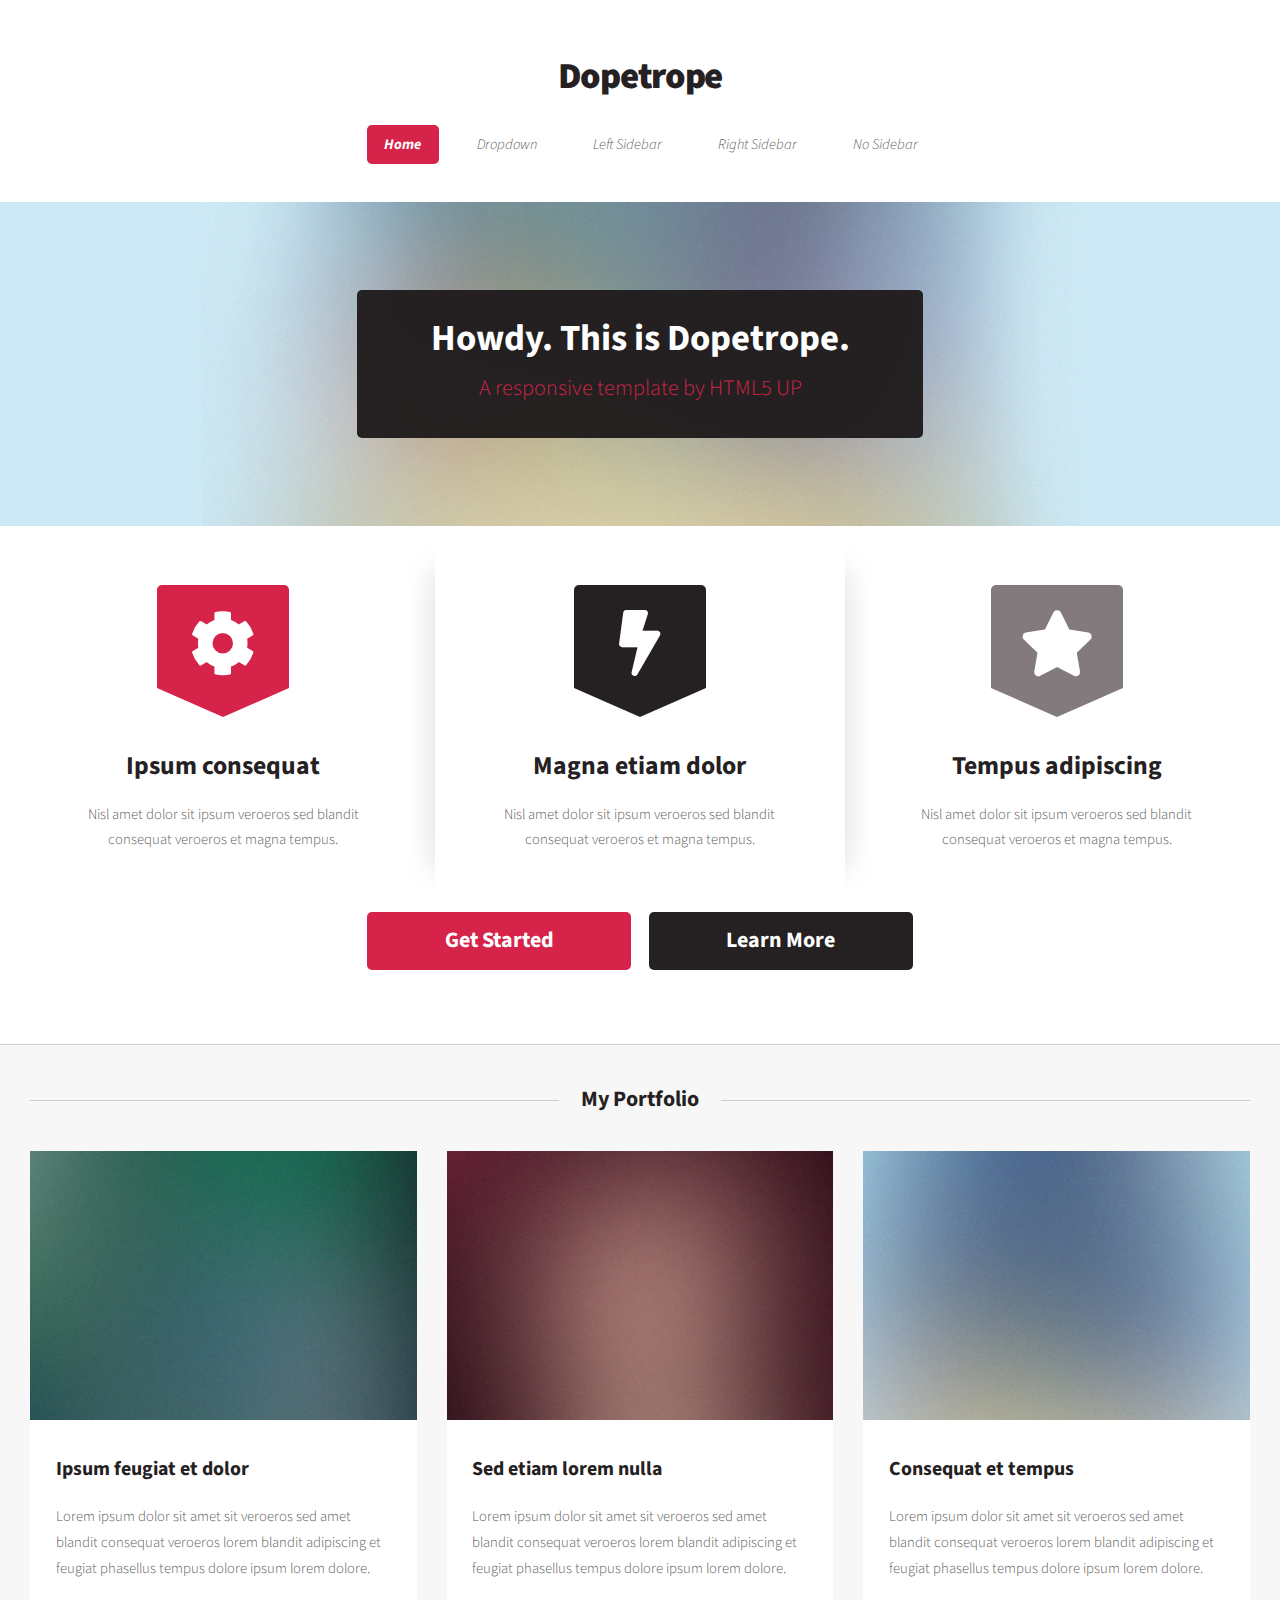
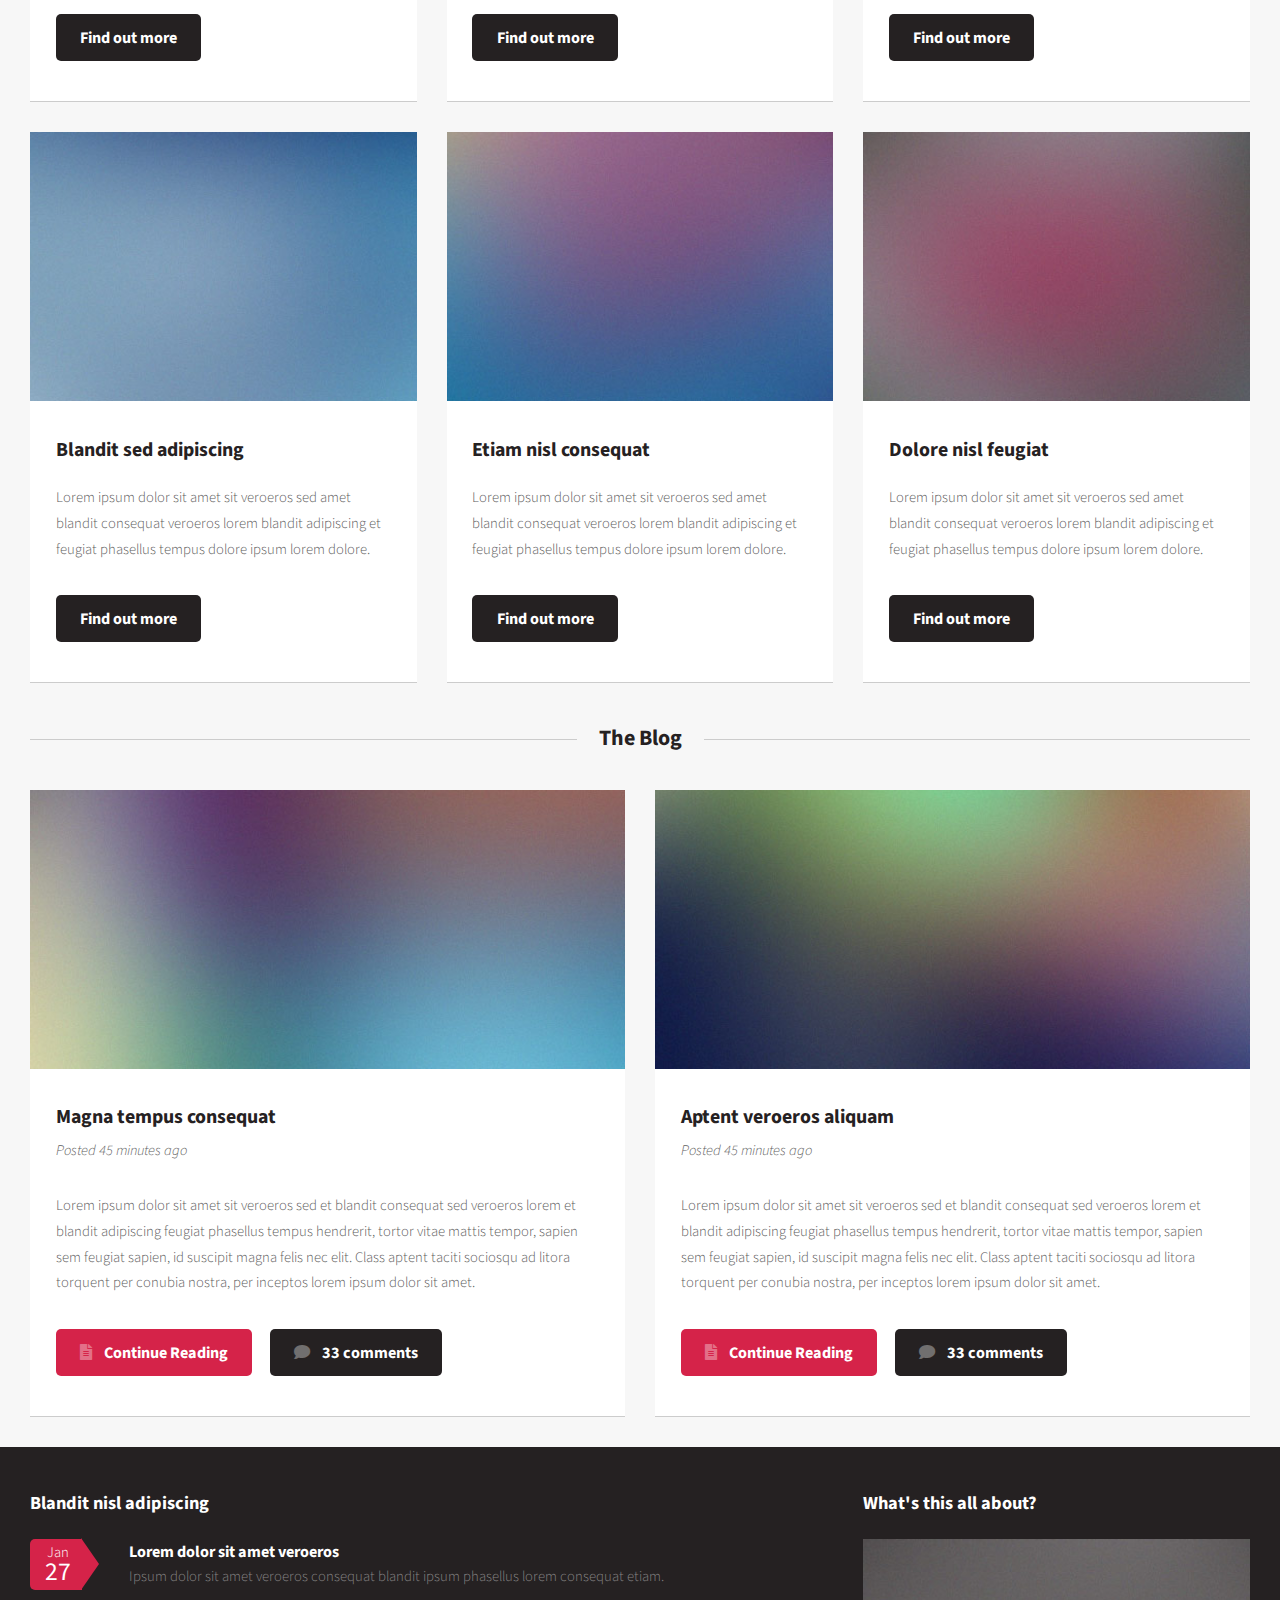
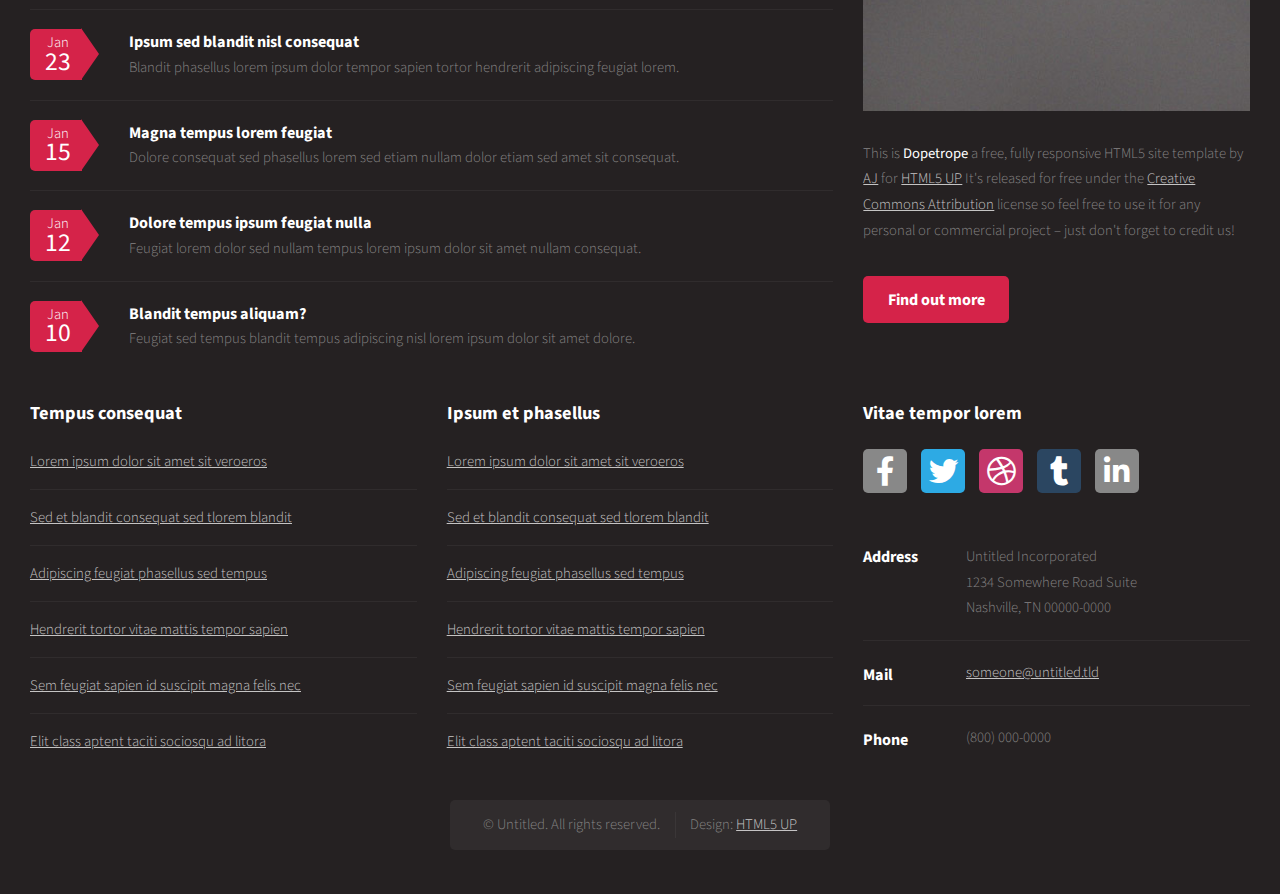
==== dopetrope/index.html @ 7991ba12 "разделение на разделы" ====
<!DOCTYPE HTML>
<!--
	Dopetrope by HTML5 UP
	html5up.net | @ajlkn
	Free for personal and commercial use under the CCA 3.0 license (html5up.net/license)
-->
<html>
	<head>
		<title>Dopetrope by HTML5 UP</title>
		<meta charset="utf-8" />
		<meta name="viewport" content="width=device-width, initial-scale=1, user-scalable=no" />
		<link rel="stylesheet" href="assets/css/main.css" />
	</head>
	<body class="homepage is-preload">
		<div id="page-wrapper">

			<!-- Header -->
				<section id="header">

					<!-- Logo -->
						<h1><a href="index.html">Dopetrope</a></h1>

					<!-- Nav -->
						<nav id="nav">
							<ul>
								<li class="current"><a href="index.html">Home</a></li>
								<li>
									<a href="#">Dropdown</a>
									<ul>
										<li><a href="#">Lorem ipsum dolor</a></li>
										<li><a href="#">Magna phasellus</a></li>
										<li><a href="#">Etiam dolore nisl</a></li>
										<li>
											<a href="#">Phasellus consequat</a>
											<ul>
												<li><a href="#">Magna phasellus</a></li>
												<li><a href="#">Etiam dolore nisl</a></li>
												<li><a href="#">Veroeros feugiat</a></li>
												<li><a href="#">Nisl sed aliquam</a></li>
												<li><a href="#">Dolore adipiscing</a></li>
											</ul>
										</li>
										<li><a href="#">Veroeros feugiat</a></li>
									</ul>
								</li>
								<li><a href="left-sidebar.html">Left Sidebar</a></li>
								<li><a href="right-sidebar.html">Right Sidebar</a></li>
								<li><a href="no-sidebar.html">No Sidebar</a></li>
							</ul>
						</nav>

					<!-- Banner -->
						<section id="banner">
							<header>
								<h2>Howdy. This is Dopetrope.</h2>
								<p>A responsive template by HTML5 UP</p>
							</header>
						</section>

					<!-- Intro -->
						<section id="intro" class="container">
							<div class="row">
								<div class="col-4 col-12-medium">
									<section class="first">
										<i class="icon solid featured fa-cog"></i>
										<header>
											<h2>Ipsum consequat</h2>
										</header>
										<p>Nisl amet dolor sit ipsum veroeros sed blandit consequat veroeros et magna tempus.</p>
									</section>
								</div>
								<div class="col-4 col-12-medium">
									<section class="middle">
										<i class="icon solid featured alt fa-bolt"></i>
										<header>
											<h2>Magna etiam dolor</h2>
										</header>
										<p>Nisl amet dolor sit ipsum veroeros sed blandit consequat veroeros et magna tempus.</p>
									</section>
								</div>
								<div class="col-4 col-12-medium">
									<section class="last">
										<i class="icon solid featured alt2 fa-star"></i>
										<header>
											<h2>Tempus adipiscing</h2>
										</header>
										<p>Nisl amet dolor sit ipsum veroeros sed blandit consequat veroeros et magna tempus.</p>
									</section>
								</div>
							</div>
							<footer>
								<ul class="actions">
									<li><a href="#" class="button large">Get Started</a></li>
									<li><a href="#" class="button alt large">Learn More</a></li>
								</ul>
							</footer>
						</section>

				</section>

			<!-- Main -->
				<section id="main">
					<div class="container">
						<div class="row">
							<div class="col-12">

								<!-- Portfolio -->
									<section>
										<header class="major">
											<h2>My Portfolio</h2>
										</header>
										<div class="row">
											<div class="col-4 col-6-medium col-12-small">
												<section class="box">
													<a href="#" class="image featured"><img src="images/pic02.jpg" alt="" /></a>
													<header>
														<h3>Ipsum feugiat et dolor</h3>
													</header>
													<p>Lorem ipsum dolor sit amet sit veroeros sed amet blandit consequat veroeros lorem blandit adipiscing et feugiat phasellus tempus dolore ipsum lorem dolore.</p>
													<footer>
														<ul class="actions">
															<li><a href="#" class="button alt">Find out more</a></li>
														</ul>
													</footer>
												</section>
											</div>
											<div class="col-4 col-6-medium col-12-small">
												<section class="box">
													<a href="#" class="image featured"><img src="images/pic03.jpg" alt="" /></a>
													<header>
														<h3>Sed etiam lorem nulla</h3>
													</header>
													<p>Lorem ipsum dolor sit amet sit veroeros sed amet blandit consequat veroeros lorem blandit adipiscing et feugiat phasellus tempus dolore ipsum lorem dolore.</p>
													<footer>
														<ul class="actions">
															<li><a href="#" class="button alt">Find out more</a></li>
														</ul>
													</footer>
												</section>
											</div>
											<div class="col-4 col-6-medium col-12-small">
												<section class="box">
													<a href="#" class="image featured"><img src="images/pic04.jpg" alt="" /></a>
													<header>
														<h3>Consequat et tempus</h3>
													</header>
													<p>Lorem ipsum dolor sit amet sit veroeros sed amet blandit consequat veroeros lorem blandit adipiscing et feugiat phasellus tempus dolore ipsum lorem dolore.</p>
													<footer>
														<ul class="actions">
															<li><a href="#" class="button alt">Find out more</a></li>
														</ul>
													</footer>
												</section>
											</div>
											<div class="col-4 col-6-medium col-12-small">
												<section class="box">
													<a href="#" class="image featured"><img src="images/pic05.jpg" alt="" /></a>
													<header>
														<h3>Blandit sed adipiscing</h3>
													</header>
													<p>Lorem ipsum dolor sit amet sit veroeros sed amet blandit consequat veroeros lorem blandit adipiscing et feugiat phasellus tempus dolore ipsum lorem dolore.</p>
													<footer>
														<ul class="actions">
															<li><a href="#" class="button alt">Find out more</a></li>
														</ul>
													</footer>
												</section>
											</div>
											<div class="col-4 col-6-medium col-12-small">
												<section class="box">
													<a href="#" class="image featured"><img src="images/pic06.jpg" alt="" /></a>
													<header>
														<h3>Etiam nisl consequat</h3>
													</header>
													<p>Lorem ipsum dolor sit amet sit veroeros sed amet blandit consequat veroeros lorem blandit adipiscing et feugiat phasellus tempus dolore ipsum lorem dolore.</p>
													<footer>
														<ul class="actions">
															<li><a href="#" class="button alt">Find out more</a></li>
														</ul>
													</footer>
												</section>
											</div>
											<div class="col-4 col-6-medium col-12-small">
												<section class="box">
													<a href="#" class="image featured"><img src="images/pic07.jpg" alt="" /></a>
													<header>
														<h3>Dolore nisl feugiat</h3>
													</header>
													<p>Lorem ipsum dolor sit amet sit veroeros sed amet blandit consequat veroeros lorem blandit adipiscing et feugiat phasellus tempus dolore ipsum lorem dolore.</p>
													<footer>
														<ul class="actions">
															<li><a href="#" class="button alt">Find out more</a></li>
														</ul>
													</footer>
												</section>
											</div>
										</div>
									</section>

							</div>
							<div class="col-12">

								<!-- Blog -->
									<section>
										<header class="major">
											<h2>The Blog</h2>
										</header>
										<div class="row">
											<div class="col-6 col-12-small">
												<section class="box">
													<a href="#" class="image featured"><img src="images/pic08.jpg" alt="" /></a>
													<header>
														<h3>Magna tempus consequat</h3>
														<p>Posted 45 minutes ago</p>
													</header>
													<p>Lorem ipsum dolor sit amet sit veroeros sed et blandit consequat sed veroeros lorem et blandit adipiscing feugiat phasellus tempus hendrerit, tortor vitae mattis tempor, sapien sem feugiat sapien, id suscipit magna felis nec elit. Class aptent taciti sociosqu ad litora torquent per conubia nostra, per inceptos lorem ipsum dolor sit amet.</p>
													<footer>
														<ul class="actions">
															<li><a href="#" class="button icon solid fa-file-alt">Continue Reading</a></li>
															<li><a href="#" class="button alt icon solid fa-comment">33 comments</a></li>
														</ul>
													</footer>
												</section>
											</div>
											<div class="col-6 col-12-small">
												<section class="box">
													<a href="#" class="image featured"><img src="images/pic09.jpg" alt="" /></a>
													<header>
														<h3>Aptent veroeros aliquam</h3>
														<p>Posted 45 minutes ago</p>
													</header>
													<p>Lorem ipsum dolor sit amet sit veroeros sed et blandit consequat sed veroeros lorem et blandit adipiscing feugiat phasellus tempus hendrerit, tortor vitae mattis tempor, sapien sem feugiat sapien, id suscipit magna felis nec elit. Class aptent taciti sociosqu ad litora torquent per conubia nostra, per inceptos lorem ipsum dolor sit amet.</p>
													<footer>
														<ul class="actions">
															<li><a href="#" class="button icon solid fa-file-alt">Continue Reading</a></li>
															<li><a href="#" class="button alt icon solid fa-comment">33 comments</a></li>
														</ul>
													</footer>
												</section>
											</div>
										</div>
									</section>

							</div>
						</div>
					</div>
				</section>

			<!-- Footer -->
				<section id="footer">
					<div class="container">
						<div class="row">
							<div class="col-8 col-12-medium">
								<section>
									<header>
										<h2>Blandit nisl adipiscing</h2>
									</header>
									<ul class="dates">
										<li>
											<span class="date">Jan <strong>27</strong></span>
											<h3><a href="#">Lorem dolor sit amet veroeros</a></h3>
											<p>Ipsum dolor sit amet veroeros consequat blandit ipsum phasellus lorem consequat etiam.</p>
										</li>
										<li>
											<span class="date">Jan <strong>23</strong></span>
											<h3><a href="#">Ipsum sed blandit nisl consequat</a></h3>
											<p>Blandit phasellus lorem ipsum dolor tempor sapien tortor hendrerit adipiscing feugiat lorem.</p>
										</li>
										<li>
											<span class="date">Jan <strong>15</strong></span>
											<h3><a href="#">Magna tempus lorem feugiat</a></h3>
											<p>Dolore consequat sed phasellus lorem sed etiam nullam dolor etiam sed amet sit consequat.</p>
										</li>
										<li>
											<span class="date">Jan <strong>12</strong></span>
											<h3><a href="#">Dolore tempus ipsum feugiat nulla</a></h3>
											<p>Feugiat lorem dolor sed nullam tempus lorem ipsum dolor sit amet nullam consequat.</p>
										</li>
										<li>
											<span class="date">Jan <strong>10</strong></span>
											<h3><a href="#">Blandit tempus aliquam?</a></h3>
											<p>Feugiat sed tempus blandit tempus adipiscing nisl lorem ipsum dolor sit amet dolore.</p>
										</li>
									</ul>
								</section>
							</div>
							<div class="col-4 col-12-medium">
								<section>
									<header>
										<h2>What's this all about?</h2>
									</header>
									<a href="#" class="image featured"><img src="images/pic10.jpg" alt="" /></a>
									<p>
										This is <strong>Dopetrope</strong> a free, fully responsive HTML5 site template by
										<a href="http://twitter.com/ajlkn">AJ</a> for <a href="http://html5up.net/">HTML5 UP</a> It's released for free under
										the <a href="http://html5up.net/license/">Creative Commons Attribution</a> license so feel free to use it for any personal or commercial project &ndash; just don't forget to credit us!
									</p>
									<footer>
										<ul class="actions">
											<li><a href="#" class="button">Find out more</a></li>
										</ul>
									</footer>
								</section>
							</div>
							<div class="col-4 col-6-medium col-12-small">
								<section>
									<header>
										<h2>Tempus consequat</h2>
									</header>
									<ul class="divided">
										<li><a href="#">Lorem ipsum dolor sit amet sit veroeros</a></li>
										<li><a href="#">Sed et blandit consequat sed tlorem blandit</a></li>
										<li><a href="#">Adipiscing feugiat phasellus sed tempus</a></li>
										<li><a href="#">Hendrerit tortor vitae mattis tempor sapien</a></li>
										<li><a href="#">Sem feugiat sapien id suscipit magna felis nec</a></li>
										<li><a href="#">Elit class aptent taciti sociosqu ad litora</a></li>
									</ul>
								</section>
							</div>
							<div class="col-4 col-6-medium col-12-small">
								<section>
									<header>
										<h2>Ipsum et phasellus</h2>
									</header>
									<ul class="divided">
										<li><a href="#">Lorem ipsum dolor sit amet sit veroeros</a></li>
										<li><a href="#">Sed et blandit consequat sed tlorem blandit</a></li>
										<li><a href="#">Adipiscing feugiat phasellus sed tempus</a></li>
										<li><a href="#">Hendrerit tortor vitae mattis tempor sapien</a></li>
										<li><a href="#">Sem feugiat sapien id suscipit magna felis nec</a></li>
										<li><a href="#">Elit class aptent taciti sociosqu ad litora</a></li>
									</ul>
								</section>
							</div>
							<div class="col-4 col-12-medium">
								<section>
									<header>
										<h2>Vitae tempor lorem</h2>
									</header>
									<ul class="social">
										<li><a class="icon brands fa-facebook-f" href="#"><span class="label">Facebook</span></a></li>
										<li><a class="icon brands fa-twitter" href="#"><span class="label">Twitter</span></a></li>
										<li><a class="icon brands fa-dribbble" href="#"><span class="label">Dribbble</span></a></li>
										<li><a class="icon brands fa-tumblr" href="#"><span class="label">Tumblr</span></a></li>
										<li><a class="icon brands fa-linkedin-in" href="#"><span class="label">LinkedIn</span></a></li>
									</ul>
									<ul class="contact">
										<li>
											<h3>Address</h3>
											<p>
												Untitled Incorporated<br />
												1234 Somewhere Road Suite<br />
												Nashville, TN 00000-0000
											</p>
										</li>
										<li>
											<h3>Mail</h3>
											<p><a href="#">someone@untitled.tld</a></p>
										</li>
										<li>
											<h3>Phone</h3>
											<p>(800) 000-0000</p>
										</li>
									</ul>
								</section>
							</div>
							<div class="col-12">

								<!-- Copyright -->
									<div id="copyright">
										<ul class="links">
											<li>&copy; Untitled. All rights reserved.</li><li>Design: <a href="http://html5up.net">HTML5 UP</a></li>
										</ul>
									</div>

							</div>
						</div>
					</div>
				</section>

		</div>

		<!-- Scripts -->
			<script src="assets/js/jquery.min.js"></script>
			<script src="assets/js/jquery.dropotron.min.js"></script>
			<script src="assets/js/browser.min.js"></script>
			<script src="assets/js/breakpoints.min.js"></script>
			<script src="assets/js/util.js"></script>
			<script src="assets/js/main.js"></script>

	</body>
</html>
---- dopetrope/assets/css/main.css ----
@import url("fontawesome-all.min.css");
@import url("https://fonts.googleapis.com/css?family=Source+Sans+Pro:300,400,700,900,300italic");

/*
	Dopetrope by HTML5 UP
	html5up.net | @ajlkn
	Free for personal and commercial use under the CCA 3.0 license (html5up.net/license)
*/

html, body, div, span, applet, object,
iframe, h1, h2, h3, h4, h5, h6, p, blockquote,
pre, a, abbr, acronym, address, big, cite,
code, del, dfn, em, img, ins, kbd, q, s, samp,
small, strike, strong, sub, sup, tt, var, b,
u, i, center, dl, dt, dd, ol, ul, li, fieldset,
form, label, legend, table, caption, tbody,
tfoot, thead, tr, th, td, article, aside,
canvas, details, embed, figure, figcaption,
footer, header, hgroup, menu, nav, output, ruby,
section, summary, time, mark, audio, video {
	margin: 0;
	padding: 0;
	border: 0;
	font-size: 100%;
	font: inherit;
	vertical-align: baseline;}

article, aside, details, figcaption, figure,
footer, header, hgroup, menu, nav, section {
	display: block;}

body {
	line-height: 1;
}

ol, ul {
	list-style: none;
}

blockquote, q {
	quotes: none;
}

	blockquote:before, blockquote:after, q:before, q:after {
		content: '';
		content: none;
	}

table {
	border-collapse: collapse;
	border-spacing: 0;
}

body {
	-webkit-text-size-adjust: none;
}

mark {
	background-color: transparent;
	color: inherit;
}

input::-moz-focus-inner {
	border: 0;
	padding: 0;
}

input, select, textarea {
	-moz-appearance: none;
	-webkit-appearance: none;
	-ms-appearance: none;
	appearance: none;
}

/* Basic */

	html {
		box-sizing: border-box;
	}

	*, *:before, *:after {
		box-sizing: inherit;
	}

	body {
		background: #252122;
		background-image: url("images/bg02.png");
	}

		body.is-preload *, body.is-preload *:before, body.is-preload *:after {
			-moz-animation: none !important;
			-webkit-animation: none !important;
			-ms-animation: none !important;
			animation: none !important;
			-moz-transition: none !important;
			-webkit-transition: none !important;
			-ms-transition: none !important;
			transition: none !important;
		}

	body, input, textarea, select {
		font-family: 'Source Sans Pro';
		font-weight: 300;
		color: #5d5d5d;
		font-size: 14pt;
		line-height: 1.75em;
	}

	strong, b {
		color: #252122;
		font-weight: 400;
	}

	i, em {
		font-style: italic;
	}

	sub {
		position: relative;
		top: 0.5em;
		font-size: 0.8em;
	}

	sup {
		position: relative;
		top: -0.5em;
		font-size: 0.8em;
	}

	blockquote {
		border-left: solid 0.75em #dddddd;
		padding: 1em 0 1em 1.5em;
		font-style: italic;
	}

	h1, h2, h3, h4, h5, h6 {
		color: #252122;
		font-weight: 700;
	}

	h1 a, h2 a, h3 a, h4 a, h5 a, h6 a {
		color: inherit;
		text-decoration: none;
	}

	h2 {
		font-size: 1.5em;
	}

	h3 {
		font-size: 1.35em;
	}

	a {
		color: #d52349;
		text-decoration: underline;
	}

		a:hover {
			text-decoration: none;
		}

	br.clear {
		clear: both;
	}

	hr {
		border: 0;
		border-top: solid 1px #dddddd;
		height: 1px;
		margin: 2em 0 2em 0;
	}

	p, ul, ol, dl, table {
		margin-bottom: 2em;
	}

/* Container */

	.container {
		margin: 0 auto;
		max-width: 100%;
		width: 70em;
	}

		@media screen and (max-width: 1680px) {

			.container {
				width: 70em;
			}

		}

		@media screen and (max-width: 1280px) {

			.container {
				width: calc(100% - 60px);
			}

		}

		@media screen and (max-width: 980px) {

			.container {
				width: calc(100% - 80px);
			}

		}

		@media screen and (max-width: 736px) {

			.container {
				width: calc(100% - 40px);
			}

		}

/* Row */

	.row {
		display: flex;
		flex-wrap: wrap;
		box-sizing: border-box;
		align-items: stretch;
	}

		.row > * {
			box-sizing: border-box;
		}

		.row.gtr-uniform > * > :last-child {
			margin-bottom: 0;
		}

		.row.aln-left {
			justify-content: flex-start;
		}

		.row.aln-center {
			justify-content: center;
		}

		.row.aln-right {
			justify-content: flex-end;
		}

		.row.aln-top {
			align-items: flex-start;
		}

		.row.aln-middle {
			align-items: center;
		}

		.row.aln-bottom {
			align-items: flex-end;
		}

		.row > .imp {
			order: -1;
		}

		.row > .col-1 {
			width: 8.33333%;
		}

		.row > .off-1 {
			margin-left: 8.33333%;
		}

		.row > .col-2 {
			width: 16.66667%;
		}

		.row > .off-2 {
			margin-left: 16.66667%;
		}

		.row > .col-3 {
			width: 25%;
		}

		.row > .off-3 {
			margin-left: 25%;
		}

		.row > .col-4 {
			width: 33.33333%;
		}

		.row > .off-4 {
			margin-left: 33.33333%;
		}

		.row > .col-5 {
			width: 41.66667%;
		}

		.row > .off-5 {
			margin-left: 41.66667%;
		}

		.row > .col-6 {
			width: 50%;
		}

		.row > .off-6 {
			margin-left: 50%;
		}

		.row > .col-7 {
			width: 58.33333%;
		}

		.row > .off-7 {
			margin-left: 58.33333%;
		}

		.row > .col-8 {
			width: 66.66667%;
		}

		.row > .off-8 {
			margin-left: 66.66667%;
		}

		.row > .col-9 {
			width: 75%;
		}

		.row > .off-9 {
			margin-left: 75%;
		}

		.row > .col-10 {
			width: 83.33333%;
		}

		.row > .off-10 {
			margin-left: 83.33333%;
		}

		.row > .col-11 {
			width: 91.66667%;
		}

		.row > .off-11 {
			margin-left: 91.66667%;
		}

		.row > .col-12 {
			width: 100%;
		}

		.row > .off-12 {
			margin-left: 100%;
		}

		.row.gtr-0 {
			margin-top: 0px;
			margin-left: 0px;
		}

			.row.gtr-0 > * {
				padding: 0px 0 0 0px;
			}

			.row.gtr-0.gtr-uniform {
				margin-top: 0px;
			}

				.row.gtr-0.gtr-uniform > * {
					padding-top: 0px;
				}

		.row.gtr-25 {
			margin-top: -12.5px;
			margin-left: -12.5px;
		}

			.row.gtr-25 > * {
				padding: 12.5px 0 0 12.5px;
			}

			.row.gtr-25.gtr-uniform {
				margin-top: -12.5px;
			}

				.row.gtr-25.gtr-uniform > * {
					padding-top: 12.5px;
				}

		.row.gtr-50 {
			margin-top: -25px;
			margin-left: -25px;
		}

			.row.gtr-50 > * {
				padding: 25px 0 0 25px;
			}

			.row.gtr-50.gtr-uniform {
				margin-top: -25px;
			}

				.row.gtr-50.gtr-uniform > * {
					padding-top: 25px;
				}

		.row {
			margin-top: -50px;
			margin-left: -50px;
		}

			.row > * {
				padding: 50px 0 0 50px;
			}

			.row.gtr-uniform {
				margin-top: -50px;
			}

				.row.gtr-uniform > * {
					padding-top: 50px;
				}

		.row.gtr-150 {
			margin-top: -75px;
			margin-left: -75px;
		}

			.row.gtr-150 > * {
				padding: 75px 0 0 75px;
			}

			.row.gtr-150.gtr-uniform {
				margin-top: -75px;
			}

				.row.gtr-150.gtr-uniform > * {
					padding-top: 75px;
				}

		.row.gtr-200 {
			margin-top: -100px;
			margin-left: -100px;
		}

			.row.gtr-200 > * {
				padding: 100px 0 0 100px;
			}

			.row.gtr-200.gtr-uniform {
				margin-top: -100px;
			}

				.row.gtr-200.gtr-uniform > * {
					padding-top: 100px;
				}

		@media screen and (max-width: 1680px) {

			.row {
				display: flex;
				flex-wrap: wrap;
				box-sizing: border-box;
				align-items: stretch;
			}

				.row > * {
					box-sizing: border-box;
				}

				.row.gtr-uniform > * > :last-child {
					margin-bottom: 0;
				}

				.row.aln-left {
					justify-content: flex-start;
				}

				.row.aln-center {
					justify-content: center;
				}

				.row.aln-right {
					justify-content: flex-end;
				}

				.row.aln-top {
					align-items: flex-start;
				}

				.row.aln-middle {
					align-items: center;
				}

				.row.aln-bottom {
					align-items: flex-end;
				}

				.row > .imp-xlarge {
					order: -1;
				}

				.row > .col-1-xlarge {
					width: 8.33333%;
				}

				.row > .off-1-xlarge {
					margin-left: 8.33333%;
				}

				.row > .col-2-xlarge {
					width: 16.66667%;
				}

				.row > .off-2-xlarge {
					margin-left: 16.66667%;
				}

				.row > .col-3-xlarge {
					width: 25%;
				}

				.row > .off-3-xlarge {
					margin-left: 25%;
				}

				.row > .col-4-xlarge {
					width: 33.33333%;
				}

				.row > .off-4-xlarge {
					margin-left: 33.33333%;
				}

				.row > .col-5-xlarge {
					width: 41.66667%;
				}

				.row > .off-5-xlarge {
					margin-left: 41.66667%;
				}

				.row > .col-6-xlarge {
					width: 50%;
				}

				.row > .off-6-xlarge {
					margin-left: 50%;
				}

				.row > .col-7-xlarge {
					width: 58.33333%;
				}

				.row > .off-7-xlarge {
					margin-left: 58.33333%;
				}

				.row > .col-8-xlarge {
					width: 66.66667%;
				}

				.row > .off-8-xlarge {
					margin-left: 66.66667%;
				}

				.row > .col-9-xlarge {
					width: 75%;
				}

				.row > .off-9-xlarge {
					margin-left: 75%;
				}

				.row > .col-10-xlarge {
					width: 83.33333%;
				}

				.row > .off-10-xlarge {
					margin-left: 83.33333%;
				}

				.row > .col-11-xlarge {
					width: 91.66667%;
				}

				.row > .off-11-xlarge {
					margin-left: 91.66667%;
				}

				.row > .col-12-xlarge {
					width: 100%;
				}

				.row > .off-12-xlarge {
					margin-left: 100%;
				}

				.row.gtr-0 {
					margin-top: 0px;
					margin-left: 0px;
				}

					.row.gtr-0 > * {
						padding: 0px 0 0 0px;
					}

					.row.gtr-0.gtr-uniform {
						margin-top: 0px;
					}

						.row.gtr-0.gtr-uniform > * {
							padding-top: 0px;
						}

				.row.gtr-25 {
					margin-top: -12.5px;
					margin-left: -12.5px;
				}

					.row.gtr-25 > * {
						padding: 12.5px 0 0 12.5px;
					}

					.row.gtr-25.gtr-uniform {
						margin-top: -12.5px;
					}

						.row.gtr-25.gtr-uniform > * {
							padding-top: 12.5px;
						}

				.row.gtr-50 {
					margin-top: -25px;
					margin-left: -25px;
				}

					.row.gtr-50 > * {
						padding: 25px 0 0 25px;
					}

					.row.gtr-50.gtr-uniform {
						margin-top: -25px;
					}

						.row.gtr-50.gtr-uniform > * {
							padding-top: 25px;
						}

				.row {
					margin-top: -50px;
					margin-left: -50px;
				}

					.row > * {
						padding: 50px 0 0 50px;
					}

					.row.gtr-uniform {
						margin-top: -50px;
					}

						.row.gtr-uniform > * {
							padding-top: 50px;
						}

				.row.gtr-150 {
					margin-top: -75px;
					margin-left: -75px;
				}

					.row.gtr-150 > * {
						padding: 75px 0 0 75px;
					}

					.row.gtr-150.gtr-uniform {
						margin-top: -75px;
					}

						.row.gtr-150.gtr-uniform > * {
							padding-top: 75px;
						}

				.row.gtr-200 {
					margin-top: -100px;
					margin-left: -100px;
				}

					.row.gtr-200 > * {
						padding: 100px 0 0 100px;
					}

					.row.gtr-200.gtr-uniform {
						margin-top: -100px;
					}

						.row.gtr-200.gtr-uniform > * {
							padding-top: 100px;
						}

		}

		@media screen and (max-width: 1280px) {

			.row {
				display: flex;
				flex-wrap: wrap;
				box-sizing: border-box;
				align-items: stretch;
			}

				.row > * {
					box-sizing: border-box;
				}

				.row.gtr-uniform > * > :last-child {
					margin-bottom: 0;
				}

				.row.aln-left {
					justify-content: flex-start;
				}

				.row.aln-center {
					justify-content: center;
				}

				.row.aln-right {
					justify-content: flex-end;
				}

				.row.aln-top {
					align-items: flex-start;
				}

				.row.aln-middle {
					align-items: center;
				}

				.row.aln-bottom {
					align-items: flex-end;
				}

				.row > .imp-large {
					order: -1;
				}

				.row > .col-1-large {
					width: 8.33333%;
				}

				.row > .off-1-large {
					margin-left: 8.33333%;
				}

				.row > .col-2-large {
					width: 16.66667%;
				}

				.row > .off-2-large {
					margin-left: 16.66667%;
				}

				.row > .col-3-large {
					width: 25%;
				}

				.row > .off-3-large {
					margin-left: 25%;
				}

				.row > .col-4-large {
					width: 33.33333%;
				}

				.row > .off-4-large {
					margin-left: 33.33333%;
				}

				.row > .col-5-large {
					width: 41.66667%;
				}

				.row > .off-5-large {
					margin-left: 41.66667%;
				}

				.row > .col-6-large {
					width: 50%;
				}

				.row > .off-6-large {
					margin-left: 50%;
				}

				.row > .col-7-large {
					width: 58.33333%;
				}

				.row > .off-7-large {
					margin-left: 58.33333%;
				}

				.row > .col-8-large {
					width: 66.66667%;
				}

				.row > .off-8-large {
					margin-left: 66.66667%;
				}

				.row > .col-9-large {
					width: 75%;
				}

				.row > .off-9-large {
					margin-left: 75%;
				}

				.row > .col-10-large {
					width: 83.33333%;
				}

				.row > .off-10-large {
					margin-left: 83.33333%;
				}

				.row > .col-11-large {
					width: 91.66667%;
				}

				.row > .off-11-large {
					margin-left: 91.66667%;
				}

				.row > .col-12-large {
					width: 100%;
				}

				.row > .off-12-large {
					margin-left: 100%;
				}

				.row.gtr-0 {
					margin-top: 0px;
					margin-left: 0px;
				}

					.row.gtr-0 > * {
						padding: 0px 0 0 0px;
					}

					.row.gtr-0.gtr-uniform {
						margin-top: 0px;
					}

						.row.gtr-0.gtr-uniform > * {
							padding-top: 0px;
						}

				.row.gtr-25 {
					margin-top: -7.5px;
					margin-left: -7.5px;
				}

					.row.gtr-25 > * {
						padding: 7.5px 0 0 7.5px;
					}

					.row.gtr-25.gtr-uniform {
						margin-top: -7.5px;
					}

						.row.gtr-25.gtr-uniform > * {
							padding-top: 7.5px;
						}

				.row.gtr-50 {
					margin-top: -15px;
					margin-left: -15px;
				}

					.row.gtr-50 > * {
						padding: 15px 0 0 15px;
					}

					.row.gtr-50.gtr-uniform {
						margin-top: -15px;
					}

						.row.gtr-50.gtr-uniform > * {
							padding-top: 15px;
						}

				.row {
					margin-top: -30px;
					margin-left: -30px;
				}

					.row > * {
						padding: 30px 0 0 30px;
					}

					.row.gtr-uniform {
						margin-top: -30px;
					}

						.row.gtr-uniform > * {
							padding-top: 30px;
						}

				.row.gtr-150 {
					margin-top: -45px;
					margin-left: -45px;
				}

					.row.gtr-150 > * {
						padding: 45px 0 0 45px;
					}

					.row.gtr-150.gtr-uniform {
						margin-top: -45px;
					}

						.row.gtr-150.gtr-uniform > * {
							padding-top: 45px;
						}

				.row.gtr-200 {
					margin-top: -60px;
					margin-left: -60px;
				}

					.row.gtr-200 > * {
						padding: 60px 0 0 60px;
					}

					.row.gtr-200.gtr-uniform {
						margin-top: -60px;
					}

						.row.gtr-200.gtr-uniform > * {
							padding-top: 60px;
						}

		}

		@media screen and (max-width: 980px) {

			.row {
				display: flex;
				flex-wrap: wrap;
				box-sizing: border-box;
				align-items: stretch;
			}

				.row > * {
					box-sizing: border-box;
				}

				.row.gtr-uniform > * > :last-child {
					margin-bottom: 0;
				}

				.row.aln-left {
					justify-content: flex-start;
				}

				.row.aln-center {
					justify-content: center;
				}

				.row.aln-right {
					justify-content: flex-end;
				}

				.row.aln-top {
					align-items: flex-start;
				}

				.row.aln-middle {
					align-items: center;
				}

				.row.aln-bottom {
					align-items: flex-end;
				}

				.row > .imp-medium {
					order: -1;
				}

				.row > .col-1-medium {
					width: 8.33333%;
				}

				.row > .off-1-medium {
					margin-left: 8.33333%;
				}

				.row > .col-2-medium {
					width: 16.66667%;
				}

				.row > .off-2-medium {
					margin-left: 16.66667%;
				}

				.row > .col-3-medium {
					width: 25%;
				}

				.row > .off-3-medium {
					margin-left: 25%;
				}

				.row > .col-4-medium {
					width: 33.33333%;
				}

				.row > .off-4-medium {
					margin-left: 33.33333%;
				}

				.row > .col-5-medium {
					width: 41.66667%;
				}

				.row > .off-5-medium {
					margin-left: 41.66667%;
				}

				.row > .col-6-medium {
					width: 50%;
				}

				.row > .off-6-medium {
					margin-left: 50%;
				}

				.row > .col-7-medium {
					width: 58.33333%;
				}

				.row > .off-7-medium {
					margin-left: 58.33333%;
				}

				.row > .col-8-medium {
					width: 66.66667%;
				}

				.row > .off-8-medium {
					margin-left: 66.66667%;
				}

				.row > .col-9-medium {
					width: 75%;
				}

				.row > .off-9-medium {
					margin-left: 75%;
				}

				.row > .col-10-medium {
					width: 83.33333%;
				}

				.row > .off-10-medium {
					margin-left: 83.33333%;
				}

				.row > .col-11-medium {
					width: 91.66667%;
				}

				.row > .off-11-medium {
					margin-left: 91.66667%;
				}

				.row > .col-12-medium {
					width: 100%;
				}

				.row > .off-12-medium {
					margin-left: 100%;
				}

				.row.gtr-0 {
					margin-top: 0px;
					margin-left: 0px;
				}

					.row.gtr-0 > * {
						padding: 0px 0 0 0px;
					}

					.row.gtr-0.gtr-uniform {
						margin-top: 0px;
					}

						.row.gtr-0.gtr-uniform > * {
							padding-top: 0px;
						}

				.row.gtr-25 {
					margin-top: -10px;
					margin-left: -10px;
				}

					.row.gtr-25 > * {
						padding: 10px 0 0 10px;
					}

					.row.gtr-25.gtr-uniform {
						margin-top: -10px;
					}

						.row.gtr-25.gtr-uniform > * {
							padding-top: 10px;
						}

				.row.gtr-50 {
					margin-top: -20px;
					margin-left: -20px;
				}

					.row.gtr-50 > * {
						padding: 20px 0 0 20px;
					}

					.row.gtr-50.gtr-uniform {
						margin-top: -20px;
					}

						.row.gtr-50.gtr-uniform > * {
							padding-top: 20px;
						}

				.row {
					margin-top: -40px;
					margin-left: -40px;
				}

					.row > * {
						padding: 40px 0 0 40px;
					}

					.row.gtr-uniform {
						margin-top: -40px;
					}

						.row.gtr-uniform > * {
							padding-top: 40px;
						}

				.row.gtr-150 {
					margin-top: -60px;
					margin-left: -60px;
				}

					.row.gtr-150 > * {
						padding: 60px 0 0 60px;
					}

					.row.gtr-150.gtr-uniform {
						margin-top: -60px;
					}

						.row.gtr-150.gtr-uniform > * {
							padding-top: 60px;
						}

				.row.gtr-200 {
					margin-top: -80px;
					margin-left: -80px;
				}

					.row.gtr-200 > * {
						padding: 80px 0 0 80px;
					}

					.row.gtr-200.gtr-uniform {
						margin-top: -80px;
					}

						.row.gtr-200.gtr-uniform > * {
							padding-top: 80px;
						}

		}

		@media screen and (max-width: 736px) {

			.row {
				display: flex;
				flex-wrap: wrap;
				box-sizing: border-box;
				align-items: stretch;
			}

				.row > * {
					box-sizing: border-box;
				}

				.row.gtr-uniform > * > :last-child {
					margin-bottom: 0;
				}

				.row.aln-left {
					justify-content: flex-start;
				}

				.row.aln-center {
					justify-content: center;
				}

				.row.aln-right {
					justify-content: flex-end;
				}

				.row.aln-top {
					align-items: flex-start;
				}

				.row.aln-middle {
					align-items: center;
				}

				.row.aln-bottom {
					align-items: flex-end;
				}

				.row > .imp-small {
					order: -1;
				}

				.row > .col-1-small {
					width: 8.33333%;
				}

				.row > .off-1-small {
					margin-left: 8.33333%;
				}

				.row > .col-2-small {
					width: 16.66667%;
				}

				.row > .off-2-small {
					margin-left: 16.66667%;
				}

				.row > .col-3-small {
					width: 25%;
				}

				.row > .off-3-small {
					margin-left: 25%;
				}

				.row > .col-4-small {
					width: 33.33333%;
				}

				.row > .off-4-small {
					margin-left: 33.33333%;
				}

				.row > .col-5-small {
					width: 41.66667%;
				}

				.row > .off-5-small {
					margin-left: 41.66667%;
				}

				.row > .col-6-small {
					width: 50%;
				}

				.row > .off-6-small {
					margin-left: 50%;
				}

				.row > .col-7-small {
					width: 58.33333%;
				}

				.row > .off-7-small {
					margin-left: 58.33333%;
				}

				.row > .col-8-small {
					width: 66.66667%;
				}

				.row > .off-8-small {
					margin-left: 66.66667%;
				}

				.row > .col-9-small {
					width: 75%;
				}

				.row > .off-9-small {
					margin-left: 75%;
				}

				.row > .col-10-small {
					width: 83.33333%;
				}

				.row > .off-10-small {
					margin-left: 83.33333%;
				}

				.row > .col-11-small {
					width: 91.66667%;
				}

				.row > .off-11-small {
					margin-left: 91.66667%;
				}

				.row > .col-12-small {
					width: 100%;
				}

				.row > .off-12-small {
					margin-left: 100%;
				}

				.row.gtr-0 {
					margin-top: 0px;
					margin-left: 0px;
				}

					.row.gtr-0 > * {
						padding: 0px 0 0 0px;
					}

					.row.gtr-0.gtr-uniform {
						margin-top: 0px;
					}

						.row.gtr-0.gtr-uniform > * {
							padding-top: 0px;
						}

				.row.gtr-25 {
					margin-top: -5px;
					margin-left: -5px;
				}

					.row.gtr-25 > * {
						padding: 5px 0 0 5px;
					}

					.row.gtr-25.gtr-uniform {
						margin-top: -5px;
					}

						.row.gtr-25.gtr-uniform > * {
							padding-top: 5px;
						}

				.row.gtr-50 {
					margin-top: -10px;
					margin-left: -10px;
				}

					.row.gtr-50 > * {
						padding: 10px 0 0 10px;
					}

					.row.gtr-50.gtr-uniform {
						margin-top: -10px;
					}

						.row.gtr-50.gtr-uniform > * {
							padding-top: 10px;
						}

				.row {
					margin-top: -20px;
					margin-left: -20px;
				}

					.row > * {
						padding: 20px 0 0 20px;
					}

					.row.gtr-uniform {
						margin-top: -20px;
					}

						.row.gtr-uniform > * {
							padding-top: 20px;
						}

				.row.gtr-150 {
					margin-top: -30px;
					margin-left: -30px;
				}

					.row.gtr-150 > * {
						padding: 30px 0 0 30px;
					}

					.row.gtr-150.gtr-uniform {
						margin-top: -30px;
					}

						.row.gtr-150.gtr-uniform > * {
							padding-top: 30px;
						}

				.row.gtr-200 {
					margin-top: -40px;
					margin-left: -40px;
				}

					.row.gtr-200 > * {
						padding: 40px 0 0 40px;
					}

					.row.gtr-200.gtr-uniform {
						margin-top: -40px;
					}

						.row.gtr-200.gtr-uniform > * {
							padding-top: 40px;
						}

		}

/* Form */

	form label {
		display: block;
		color: #252122;
		font-weight: 400;
		margin: 0 0 0.5em 0;
	}

	form input[type=text],
	form input[type=email],
	form input[type=password],
	form select,
	form textarea {
		-webkit-appearance: none;
		display: block;
		border: 0;
		padding: 0.75em 1em;
		font-size: 1em;
		border-radius: 5px;
		border: solid 1px #dddddd;
		background: #fff;
		width: 100%;
	}

		form input[type=text]:focus,
		form input[type=email]:focus,
		form input[type=password]:focus,
		form select:focus,
		form textarea:focus {
			box-shadow: inset 0px 0px 1px 1px #43bff0;
		}

	form textarea {
		height: 15em;
	}

	form ::-webkit-input-placeholder {
		color: #555 !important;
	}

	form :-moz-placeholder {
		color: #555 !important;
	}

	form ::-moz-placeholder {
		color: #555 !important;
	}

	form :-ms-input-placeholder {
		color: #555 !important;
	}

	form ::-moz-focus-inner {
		border: 0;
	}

/* Tables */

	table {
		width: 100%;
	}

		table tr {
			border-top: solid 1px #dddddd;
		}

			table tr:first-child {
				border-top: 0;
			}

		table td {
			padding: 0.5em 1em 0.5em 1em;
		}

		table th {
			text-align: left;
			padding: 0.5em 1em 0.5em 1em;
			font-weight: 700;
			margin: 0 0 1em 0;
		}

		table thead {
			border-bottom: solid 2px #dddddd;
		}

/* Section/Article */

	section, article {
		margin-bottom: 2.5em;
	}

		section > :last-child, section:last-child, article > :last-child, article:last-child {
			margin-bottom: 0;
		}

	header {
		margin: 0 0 1.5em 0;
	}

		header > p {
			display: block;
			font-style: italic;
			margin: 0.5em 0 0 0;
			padding-bottom: 0.5em;
		}

		header.major {
			position: relative;
			text-align: center;
			border-top: solid 1px #ccc;
			top: 1em;
			margin: 0 0 3em 0;
		}

			header.major h2 {
				background: #fff;
				position: relative;
				top: -0.65em;
				display: inline;
				margin: 0;
				padding: 0 1em 0 1em;
			}

	footer {
		margin: 2.25em 0 0 0;
	}

/* Box */

	.box {
		background: #ffffff;
		border-bottom: solid 1px #ccc;
		padding: 2.75em 1.75em 2.75em 1.75em;
	}

		.box .image.featured {
			position: relative;
			width: auto;
			left: 1.75em;
			top: 1.75em;
			margin: -4.5em 0 4.25em -3.5em;
		}

		.box.post header {
			padding-top: 1em;
			margin: 0 0 2em 0;
		}

		.box.post h2 {
			font-size: 2.5em;
			letter-spacing: -0.015em;
		}

		.box.post header > p {
			margin-top: 1.25em;
			font-size: 1.25em;
		}

		.box footer ul.actions {
			margin-bottom: 0;
		}

/* Button */

	input[type="button"],
	input[type="submit"],
	input[type="reset"],
	button,
	.button {
		-webkit-appearance: none;
		display: inline-block;
		text-decoration: none;
		cursor: pointer;
		border: 0;
		border-radius: 5px;
		background: #d52349;
		color: #fff !important;
		font-weight: 700;
		outline: 0;
		font-size: 1.1em;
		padding: 0.65em 1.5em 0.65em 1.5em;
		text-align: center;
		-moz-transition: background-color .25s ease-in-out;
		-webkit-transition: background-color .25s ease-in-out;
		-ms-transition: background-color .25s ease-in-out;
		transition: background-color .25s ease-in-out;
	}

		input[type="button"]:hover,
		input[type="submit"]:hover,
		input[type="reset"]:hover,
		button:hover,
		.button:hover {
			background: #e53359;
		}

		input[type="button"]:active,
		input[type="submit"]:active,
		input[type="reset"]:active,
		button:active,
		.button:active {
			background: #c51349;
		}

		input[type="button"].alt,
		input[type="submit"].alt,
		input[type="reset"].alt,
		button.alt,
		.button.alt {
			background: #252122;
		}

			input[type="button"].alt:hover,
			input[type="submit"].alt:hover,
			input[type="reset"].alt:hover,
			button.alt:hover,
			.button.alt:hover {
				background: #353132;
			}

			input[type="button"].alt:active,
			input[type="submit"].alt:active,
			input[type="reset"].alt:active,
			button.alt:active,
			.button.alt:active {
				background: #151112;
			}

		input[type="button"].icon:before,
		input[type="submit"].icon:before,
		input[type="reset"].icon:before,
		button.icon:before,
		.button.icon:before {
			opacity: 0.35;
			position: relative;
			top: 0.05em;
			margin-right: 0.75em;
		}

		input[type="button"].large,
		input[type="submit"].large,
		input[type="reset"].large,
		button.large,
		.button.large {
			font-size: 1.5em;
			padding: 0.75em 1.5em 0.75em 1.5em;
		}

/* Image */

	.image {
		display: inline-block;
		outline: 0;
	}

		.image img {
			display: block;
			width: 100%;
		}

		.image.centered {
			display: block;
			margin: 0 0 2em 0;
		}

			.image.centered img {
				margin: 0 auto;
				width: auto;
			}

		.image.featured {
			display: block;
			width: 100%;
			margin: 0 0 2em 0;
		}

		.image.left {
			float: left;
			margin: 0 2em 2em 0;
		}

/* List */

	ul {
		list-style: disc;
		padding-left: 1em;
	}

		ul li {
			padding-left: 0.5em;
		}

	ol {
		list-style: decimal;
		padding-left: 1.25em;
	}

		ol li {
			padding-left: 0.25em;
		}

/* Actions */

	ul.actions {
		list-style: none;
		padding-left: 0;
	}

		ul.actions li {
			display: inline-block;
			margin-left: 1em;
			padding-left: 0;
		}

			ul.actions li:first-child {
				margin-left: 0;
			}

/* Links */

	ul.links {
		list-style: none;
		padding-left: 0;
	}

		ul.links li {
			display: inline-block;
			border-left: solid 1px rgba(255, 255, 255, 0.05);
			padding: 0 0 0 1em;
			margin: 0 0 0 1em;
		}

			ul.links li:first-child {
				border-left: 0;
				padding-left: 0;
				margin-left: 0;
			}

/* Contact */

	ul.contact {
		list-style: none;
		padding-left: 0;
	}

		ul.contact li {
			position: relative;
			border-top: solid 1px #ddd;
			padding: 1.3em 0 1.3em 7em;
		}

			ul.contact li h3 {
				position: absolute;
				left: 0;
				top: 1.3em;
				font-size: 1.1em;
			}

			ul.contact li p {
				margin: 0;
			}

			ul.contact li:first-child {
				padding-top: 0;
				border-top: 0;
			}

				ul.contact li:first-child h3 {
					top: 0;
				}

/* Dates */

	ul.dates {
		list-style: none;
		padding-left: 0;
	}

		ul.dates li {
			position: relative;
			border-top: solid 1px #ddd;
			padding: 1.3em 0 1.3em 6.75em;
		}

		ul.dates .date {
			display: block;
			position: absolute;
			left: 0;
			top: 1.3em;
			background-color: #d52349;
			height: 3.5em;
			text-align: center;
			color: #fff;
			line-height: 1em;
			border-top-left-radius: 5px;
			border-bottom-left-radius: 5px;
			padding: 0.5em 0.75em 0 1em;
		}

			ul.dates .date:after {
				content: '';
				position: absolute;
				bottom: 0;
				right: -1.2em;
				border-left: solid 1.25em #d52349;
				border-top: solid 1.8em transparent;
				border-bottom: solid 1.8em transparent;
			}

			ul.dates .date strong {
				display: block;
				font-size: 1.75em;
				padding-top: 0.15em;
			}

		ul.dates h3 {
			font-size: 1.1em;
		}

		ul.dates p {
			margin: 0;
		}

		ul.dates li:first-child {
			border-top: 0;
			padding-top: 0;
		}

			ul.dates li:first-child .date {
				top: 0;
			}

/* Divided */

	ul.divided {
		list-style: none;
		padding-left: 0;
	}

		ul.divided li {
			border-top: solid 1px #ddd;
			padding: 1em 0 1em 0;
		}

			ul.divided li:first-child {
				border-top: 0;
				padding-top: 0;
			}

/* Social */

	ul.social {
		list-style: none;
		padding-left: 0;
		overflow: hidden;
		cursor: default;
		margin: 0 0 3.25em 0;
	}

		ul.social li {
			display: inline-block;
			padding-left: 0;
			margin-left: 0.75em;
		}

			ul.social li:first-child {
				margin-left: 0;
			}

			ul.social li a {
				display: inline-block;
				width: 3em;
				height: 3em;
				text-align: center;
				border-radius: 5px;
				background: #888;
				-moz-transition: background-color .25s ease-in-out;
				-webkit-transition: background-color .25s ease-in-out;
				-ms-transition: background-color .25s ease-in-out;
				transition: background-color .25s ease-in-out;
			}

				ul.social li a:before {
					color: #fff;
					font-size: 2em;
					line-height: 1.5em;
				}

				ul.social li a.fa-facebook {
					background: #3c5a98;
				}

					ul.social li a.fa-facebook:hover {
						background: #4c6aa8;
					}

				ul.social li a.fa-twitter {
					background: #2daae4;
				}

					ul.social li a.fa-twitter:hover {
						background: #3dbaf4;
					}

				ul.social li a.fa-dribbble {
					background: #c4376b;
				}

					ul.social li a.fa-dribbble:hover {
						background: #d4477b;
					}

				ul.social li a.fa-linkedin {
					background: #006599;
				}

					ul.social li a.fa-linkedin:hover {
						background: #1075a9;
					}

				ul.social li a.fa-tumblr {
					background: #2b4661;
				}

					ul.social li a.fa-tumblr:hover {
						background: #3b5671;
					}

				ul.social li a.fa-google-plus {
					background: #da2713;
				}

					ul.social li a.fa-google-plus:hover {
						background: #ea3723;
					}

/* Icons */

	.icon {
		text-decoration: none;
		position: relative;
		text-decoration: none;
	}

		.icon:before {
			-moz-osx-font-smoothing: grayscale;
			-webkit-font-smoothing: antialiased;
			display: inline-block;
			font-style: normal;
			font-variant: normal;
			text-rendering: auto;
			line-height: 1;
			text-transform: none !important;
			font-family: 'Font Awesome 5 Free';
			font-weight: 400;
		}

		.icon.solid:before {
			font-weight: 900;
		}

		.icon.brands:before {
			font-family: 'Font Awesome 5 Brands';
		}

		.icon:before {
			line-height: inherit;
		}

		.icon > .label {
			display: none;
		}

		.icon.featured {
			position: relative;
			display: inline-block;
			background-color: #d52349;
			width: 9em;
			padding: 1.75em 0 0.75em 0;
			border-top-left-radius: 5px;
			border-top-right-radius: 5px;
			margin: 0 0 4.5em 0;
			cursor: default;
		}

			.icon.featured:before {
				font-size: 4.5em;
				line-height: 1em;
				color: #fff;
			}

			.icon.featured:after {
				content: '';
				position: absolute;
				bottom: -1.95em;
				left: 0;
				border-top: solid 2em #d52349;
				border-left: solid 4.5em transparent;
				border-right: solid 4.5em transparent;
			}

			.icon.featured.alt {
				background-color: #252122;
			}

				.icon.featured.alt:after {
					border-top-color: #252122;
				}

			.icon.featured.alt2 {
				background-color: #827a7c;
			}

				.icon.featured.alt2:after {
					border-top-color: #827a7c;
				}

/* Page Wrapper */

	#page-wrapper > section {
		margin-bottom: 0;
	}

/* Header */

	#header {
		position: relative;
		background: #ffffff;
		border-bottom: solid 1px #ccc;
		padding: 5em 0 4em 0;
		text-align: center;
	}

		#header h1 {
			color: #252122;
			font-weight: 900;
			font-size: 2.5em;
			letter-spacing: -0.035em;
			line-height: 1;
		}

/* Nav */

	#nav {
		margin: 2.5em 0 0 0;
	}

		#nav > ul {
			margin: 0;
		}

			#nav > ul > li {
				display: inline-block;
				font-style: italic;
				margin: 0 0.35em 0 0.35em;
			}

				#nav > ul > li > ul {
					display: none;
				}

				#nav > ul > li > a {
					border-radius: 5px;
					color: #5d5d5d;
					text-decoration: none;
					padding: 0.6em 1.2em 0.6em 1.2em;
					-moz-transition: background-color .25s ease-in-out;
					-webkit-transition: background-color .25s ease-in-out;
					-ms-transition: background-color .25s ease-in-out;
					transition: background-color .25s ease-in-out;
					outline: 0;
				}

				#nav > ul > li:hover > a, #nav > ul > li.active > a {
					background: #f3f3f3;
				}

				#nav > ul > li.current > a {
					background: #d52349;
					color: #fff !important;
					font-weight: 700;
				}

	.dropotron {
		border-radius: 5px;
		background-color: #252122;
		background-color: rgba(34, 30, 31, 0.98);
		padding: 1.25em 1.5em 1.25em 1.5em;
		font-style: italic;
		min-width: 13em;
		box-shadow: 0px 8px 15px 0px rgba(0, 0, 0, 0.5);
		text-align: left;
		margin-top: -1.25em;
		margin-left: -1px;
		list-style: none;
	}

		.dropotron a, .dropotron span {
			color: #aaa;
			text-decoration: none;
			-moz-transition: color .25s ease-in-out;
			-webkit-transition: color .25s ease-in-out;
			-ms-transition: color .25s ease-in-out;
			transition: color .25s ease-in-out;
		}

		.dropotron li {
			padding: 0.25em 0 0.25em 0;
		}

			.dropotron li:hover > a, .dropotron li:hover > span {
				color: #fff;
			}

		.dropotron.level-0 {
			margin-top: 2em;
		}

			.dropotron.level-0:before {
				content: '';
				display: block;
				position: absolute;
				left: 50%;
				margin-left: -10px;
				top: -9px;
				border-left: solid 10px transparent;
				border-right: solid 10px transparent;
				border-bottom: solid 10px #252122;
				border-bottom-color: rgba(34, 30, 31, 0.98);
			}

/* Banner */

	#banner {
		background: #CCE8F4 url("../../images/pic01.jpg");
		background-position: center center;
		background-size: auto 100%;
		background-repeat: no-repeat;
		text-align: center;
		position: relative;
		padding: 8em 0;
		margin: 4em 0 0 0;
	}

		#banner header {
			background-color: rgba(34, 30, 31, 0.98);
			display: inline-block;
			padding: 2.5em 5em;
			border-radius: 5px;
		}

			#banner header h2 {
				color: #fff;
				font-weight: 700;
				font-size: 2.5em;
				margin: 0 0 0.65em 0;
			}

			#banner header p {
				color: #d52349;
				padding: 0;
				font-style: normal;
				margin: 0;
				font-size: 1.5em;
			}

/* Intro */

	#intro {
		text-align: center;
		overflow: hidden;
	}

		#intro section {
			margin: 3em 0;
			padding: 2.5em 0;
		}

		#intro h2 {
			font-size: 1.75em;
		}

		#intro p {
			margin: 0;
		}

		#intro .middle {
			position: relative;
			z-index: 1;
		}

			#intro .middle:before {
				content: '';
				width: 32px;
				height: 100%;
				position: absolute;
				left: -24px;
				top: 0;
				display: block;
				z-index: -1;
				box-shadow: 32px 0 0 0 #fff, 0 -32px 0 0 #fff, 0 32px 0 0 #fff, 32px 32px 0 0 #fff, 32px -32px 0 0 #fff, 0 0 32px 0 rgba(0, 0, 0, 0.15);
			}

			#intro .middle:after {
				content: '';
				width: 32px;
				height: 100%;
				position: absolute;
				right: -24px;
				top: 0;
				display: block;
				z-index: -1;
				box-shadow: -32px 0 0 0 #fff, 0 -32px 0 0 #fff, 0 32px 0 0 #fff, -32px 32px 0 0 #fff, -32px -32px 0 0 #fff, 0 0 32px 0 rgba(0, 0, 0, 0.15);
			}

		#intro .button {
			min-width: 12em;
		}

		#intro footer {
			margin: 0;
		}

/* Main */

	#main {
		position: relative;
		background: #f7f7f7 url("images/bg02.png");
		padding: 4em 0 4em 0;
	}

		#main:before {
			content: '';
			position: absolute;
			top: 0;
			left: 0;
			width: 100%;
			background: url("images/bg01.png");
			background-size: 100% 100%;
			z-index: 0;
			opacity: 0.1;
		}

		#main .major h2 {
			background: #f7f7f7 url("images/bg02.png");
		}

/* Footer */

	#footer {
		position: relative;
		color: #858484;
		padding: 4em 0;
	}

		#footer:before {
			content: '';
			position: absolute;
			top: 0;
			left: 0;
			width: 100%;
			background: url("images/bg01.png");
			background-size: 100% 100%;
			z-index: 0;
			opacity: 0.5;
		}

		#footer a {
			color: #c5c4c4;
		}

		#footer h2, #footer h3, #footer h4, #footer h5, #footer h6, #footer strong, #footer b {
			color: #fff;
		}

			#footer h2 a, #footer h3 a, #footer h4 a, #footer h5 a, #footer h6 a, #footer strong a, #footer b a {
				color: inherit;
			}

		#footer ul.contact li,
		#footer ul.dates li,
		#footer ul.divided li {
			border-top-color: #353434;
			border-top-color: rgba(255, 255, 255, 0.05);
		}

		#footer header {
			margin: 0 0 3em 0;
		}

			#footer header h2 {
				font-size: 1.75em;
			}

/* Copyright */

	#copyright {
		text-align: center;
		margin: 3em 0 2em 0;
	}

		#copyright ul.links {
			display: inline-block;
			background: #2C2929;
			background: rgba(255, 255, 255, 0.05);
			border-radius: 5px;
			margin: 0;
			padding: 0.85em 2.25em 0.85em 2.25em;
		}

/* XLarge */

	@media screen and (max-width: 1680px) {

		/* Basic */

			body, input, textarea, select {
				font-size: 12pt;
			}

	}

/* Large */

	@media screen and (max-width: 1280px) {

		/* Basic */

			body, input, textarea, select {
				font-size: 11pt;
			}

		/* Section/Article */

			header.major {
				margin: 0.75em 0 2.5em 0;
			}

				header.major h2 {
					padding: 0 1em 0 1em;
				}

		/* Social */

			ul.social li {
				margin: 0 0 0.25em 0.75em;
			}

		/* Header */

			#header {
				padding: 4em 0 3em 0;
			}

		/* Banner */

			#banner {
				padding: 6em 0;
				margin: 3em 0 0 0;
			}

		/* Intro */

			#intro {
				padding: 0;
			}

				#intro section {
					padding: 1em 2em;
				}

				#intro .middle:before {
					left: -12px;
				}

				#intro .middle:after {
					right: -12px;
				}

		/* Main */

			#main {
				padding: 30px 0;
			}

		/* Footer */

			#footer {
				padding: 3em 0;
			}

				#footer:before {
					height: 2.5em;
				}

				#footer header {
					margin: 0 0 1.5em 0;
				}

					#footer header h2 {
						font-size: 1.25em;
					}

		/* Copyright */

			#copyright {
				margin: 0;
			}

	}

/* Medium */

	#navPanel, #titleBar {
		display: none;
	}

	@media screen and (max-width: 980px) {

		/* Basic */

			html, body {
				overflow-x: hidden;
			}

		/* Box */

			.box footer ul.actions li {
				margin: 1em 0 0 0;
				display: block;
			}

				.box footer ul.actions li .button {
					width: 100%;
				}

				.box footer ul.actions li:first-child {
					margin-top: 0;
				}

		/* Header */

			#header {
				padding: 3.5em 0 3em 0;
			}

		/* Nav */

			#nav {
				display: none;
			}

		/* Intro */

			#intro {
				padding: 3em 0 0 0;
			}

				#intro section {
					position: relative;
					border-top: solid 1px #dfdfdf;
					margin: 0;
					padding: 40px 0 0 0;
				}

					#intro section.first {
						border-top: 0;
						padding-top: 0;
					}

					#intro section p {
						margin: 0;
					}

				#intro .middle:before, #intro .middle:after {
					display: none;
				}

				#intro footer {
					padding: 3em 0 0 0;
				}

					#intro footer ul.actions {
						margin-bottom: 0;
					}

		/* Main */

			#main {
				padding: 40px 0;
			}

		/* Copyright */

			#copyright ul.links {
				display: block;
			}

		/* Nav */

			#page-wrapper {
				-moz-backface-visibility: hidden;
				-webkit-backface-visibility: hidden;
				-ms-backface-visibility: hidden;
				backface-visibility: hidden;
				-moz-transition: -moz-transform 0.5s ease;
				-webkit-transition: -webkit-transform 0.5s ease;
				-ms-transition: -ms-transform 0.5s ease;
				transition: transform 0.5s ease;
				padding-bottom: 1px;
			}

			#titleBar {
				-moz-backface-visibility: hidden;
				-webkit-backface-visibility: hidden;
				-ms-backface-visibility: hidden;
				backface-visibility: hidden;
				-moz-transition: -moz-transform 0.5s ease;
				-webkit-transition: -webkit-transform 0.5s ease;
				-ms-transition: -ms-transform 0.5s ease;
				transition: transform 0.5s ease;
				display: block;
				height: 44px;
				left: 0;
				position: fixed;
				top: 0;
				width: 100%;
				z-index: 10001;
				background: none;
			}

				#titleBar .toggle {
					text-decoration: none;
					width: 80px;
					height: 60px;
				}

					#titleBar .toggle:before {
						-moz-osx-font-smoothing: grayscale;
						-webkit-font-smoothing: antialiased;
						display: inline-block;
						font-style: normal;
						font-variant: normal;
						text-rendering: auto;
						line-height: 1;
						text-transform: none !important;
						font-family: 'Font Awesome 5 Free';
						font-weight: 900;
					}

					#titleBar .toggle:before {
						content: '\f0c9';
						display: block;
						position: absolute;
						left: 10px;
						top: 10px;
						width: 50px;
						height: 40px;
						line-height: 40px;
						font-size: 18px;
						color: #fff;
						text-align: center;
						background: rgba(150, 150, 150, 0.75);
						border-radius: 5px;
					}

					#titleBar .toggle:active:before {
						background-color: #969696;
					}

			#navPanel {
				-moz-backface-visibility: hidden;
				-webkit-backface-visibility: hidden;
				-ms-backface-visibility: hidden;
				backface-visibility: hidden;
				-moz-transform: translateX(-275px);
				-webkit-transform: translateX(-275px);
				-ms-transform: translateX(-275px);
				transform: translateX(-275px);
				-moz-transition: -moz-transform 0.5s ease;
				-webkit-transition: -webkit-transform 0.5s ease;
				-ms-transition: -ms-transform 0.5s ease;
				transition: transform 0.5s ease;
				display: block;
				height: 100%;
				left: 0;
				overflow-y: auto;
				position: fixed;
				top: 0;
				width: 275px;
				z-index: 10002;
				color: #858484;
				background-image: url("images/bg02.png");
				box-shadow: inset -3px 0px 5px 0px rgba(0, 0, 0, 0.35);
			}

				#navPanel .link {
					display: block;
					color: #888;
					text-decoration: none;
					height: 44px;
					line-height: 44px;
					border-top: solid 1px rgba(255, 255, 255, 0.05);
					padding: 0 1em 0 1em;
					font-style: italic;
				}

					#navPanel .link:first-child {
						border-top: 0;
					}

				#navPanel .indent-1 {
					display: inline-block;
					width: 1em;
				}

				#navPanel .indent-2 {
					display: inline-block;
					width: 2em;
				}

				#navPanel .indent-3 {
					display: inline-block;
					width: 3em;
				}

				#navPanel .indent-4 {
					display: inline-block;
					width: 4em;
				}

				#navPanel .indent-5 {
					display: inline-block;
					width: 5em;
				}

				#navPanel .depth-0 {
					color: #fff;
				}

			body.navPanel-visible #page-wrapper {
				-moz-transform: translateX(275px);
				-webkit-transform: translateX(275px);
				-ms-transform: translateX(275px);
				transform: translateX(275px);
			}

			body.navPanel-visible #titleBar {
				-moz-transform: translateX(275px);
				-webkit-transform: translateX(275px);
				-ms-transform: translateX(275px);
				transform: translateX(275px);
			}

			body.navPanel-visible #navPanel {
				-moz-transform: translateX(0);
				-webkit-transform: translateX(0);
				-ms-transform: translateX(0);
				transform: translateX(0);
			}

	}

/* Small */

	@media screen and (max-width: 736px) {

		/* Basic */

			body, input, textarea, select {
				font-size: 11pt;
			}

			h2, h3, h4, h5, h6 {
				font-size: 1.25em;
			}

		/* Button */

			input[type="button"].large,
			input[type="submit"].large,
			input[type="reset"].large,
			button.large,
			.button.large {
				font-size: 1.1em;
				padding: 0.65em 1.5em 0.65em 1.5em;
			}

		/* Actions */

			ul.actions li {
				margin: 1em 0 0 0;
				display: block;
			}

				ul.actions li .button {
					width: 100%;
				}

				ul.actions li:first-child {
					margin-top: 0;
				}

		/* Section/Article */

			section, article {
				margin-bottom: 20px;
			}

			header {
				margin: 0 0 1em 0;
			}

			footer {
				margin: 2em 0 0 0;
			}

		/* Box */

			.box {
				padding: 25px 15px 20px 15px;
			}

				.box .image.featured {
					left: 15px;
					top: 15px;
					margin: -40px 0 40px -30px;
				}

				.box.post header {
					padding-top: 0;
					margin: 0 0 1em 0;
				}

				.box.post h2 {
					font-size: 1.5em;
					line-height: 1.5em;
				}

				.box.post header > p {
					margin-top: 0;
					font-size: 1em;
				}

		/* Divided */

			ul.divided li {
				padding: 0.5em 0 0.5em 0;
			}

		/* Contact */

			ul.contact li {
				padding: 0.8em 0 0.8em 7em;
			}

				ul.contact li h3 {
					top: 0.8em;
				}

		/* Dates */

			ul.dates li {
				padding-left: 6em;
			}

			ul.dates h3 {
				margin: 0 0 0.5em 0;
			}

		/* Links */

			ul.links li {
				display: block;
				padding: 0.25em 0 0 0;
				margin: 0.25em 0 0 0;
				border-left: 0;
			}

				ul.links li:first-child {
					padding-top: 0;
					margin-top: 0;
				}

		/* Social */

			ul.social li {
				margin: 0 0.5em 0.75em 0;
			}

		/* Icons */

			.icon.featured {
				width: 8em;
				margin: 0 0 3em 0;
			}

				.icon.featured:after {
					border-left: solid 4em transparent;
					border-right: solid 4em transparent;
				}

		/* Header */

			#header {
				text-align: center;
				padding: 2em 0;
			}

				#header h1 {
					color: #252122;
					font-weight: 900;
					font-size: 1.75em;
					letter-spacing: -0.035em;
				}

		/* Intro */

			#intro {
				padding: 2em 0 0 0;
			}

				#intro section {
					padding: 40px 0 0 0;
					margin: 20px 0 0 0;
				}

				#intro h2 {
					font-size: 1.25em;
				}

		/* Banner */

			#banner {
				padding: 6em 0;
				margin: 2em 0 0 0;
			}

				#banner header {
					padding: 1.5em 1em 1.5em 1em;
					display: block;
					border-radius: 0;
				}

					#banner header h2 {
						font-size: 1.5em;
						line-height: 1.5em;
						margin: 0 0 0.25em 0;
					}

					#banner header p {
						font-size: 1.2em;
					}

		/* Main */

			#main {
				padding: 20px 0;
			}

		/* Footer */

			#footer {
				padding: 40px 0 20px 0;
			}

	}
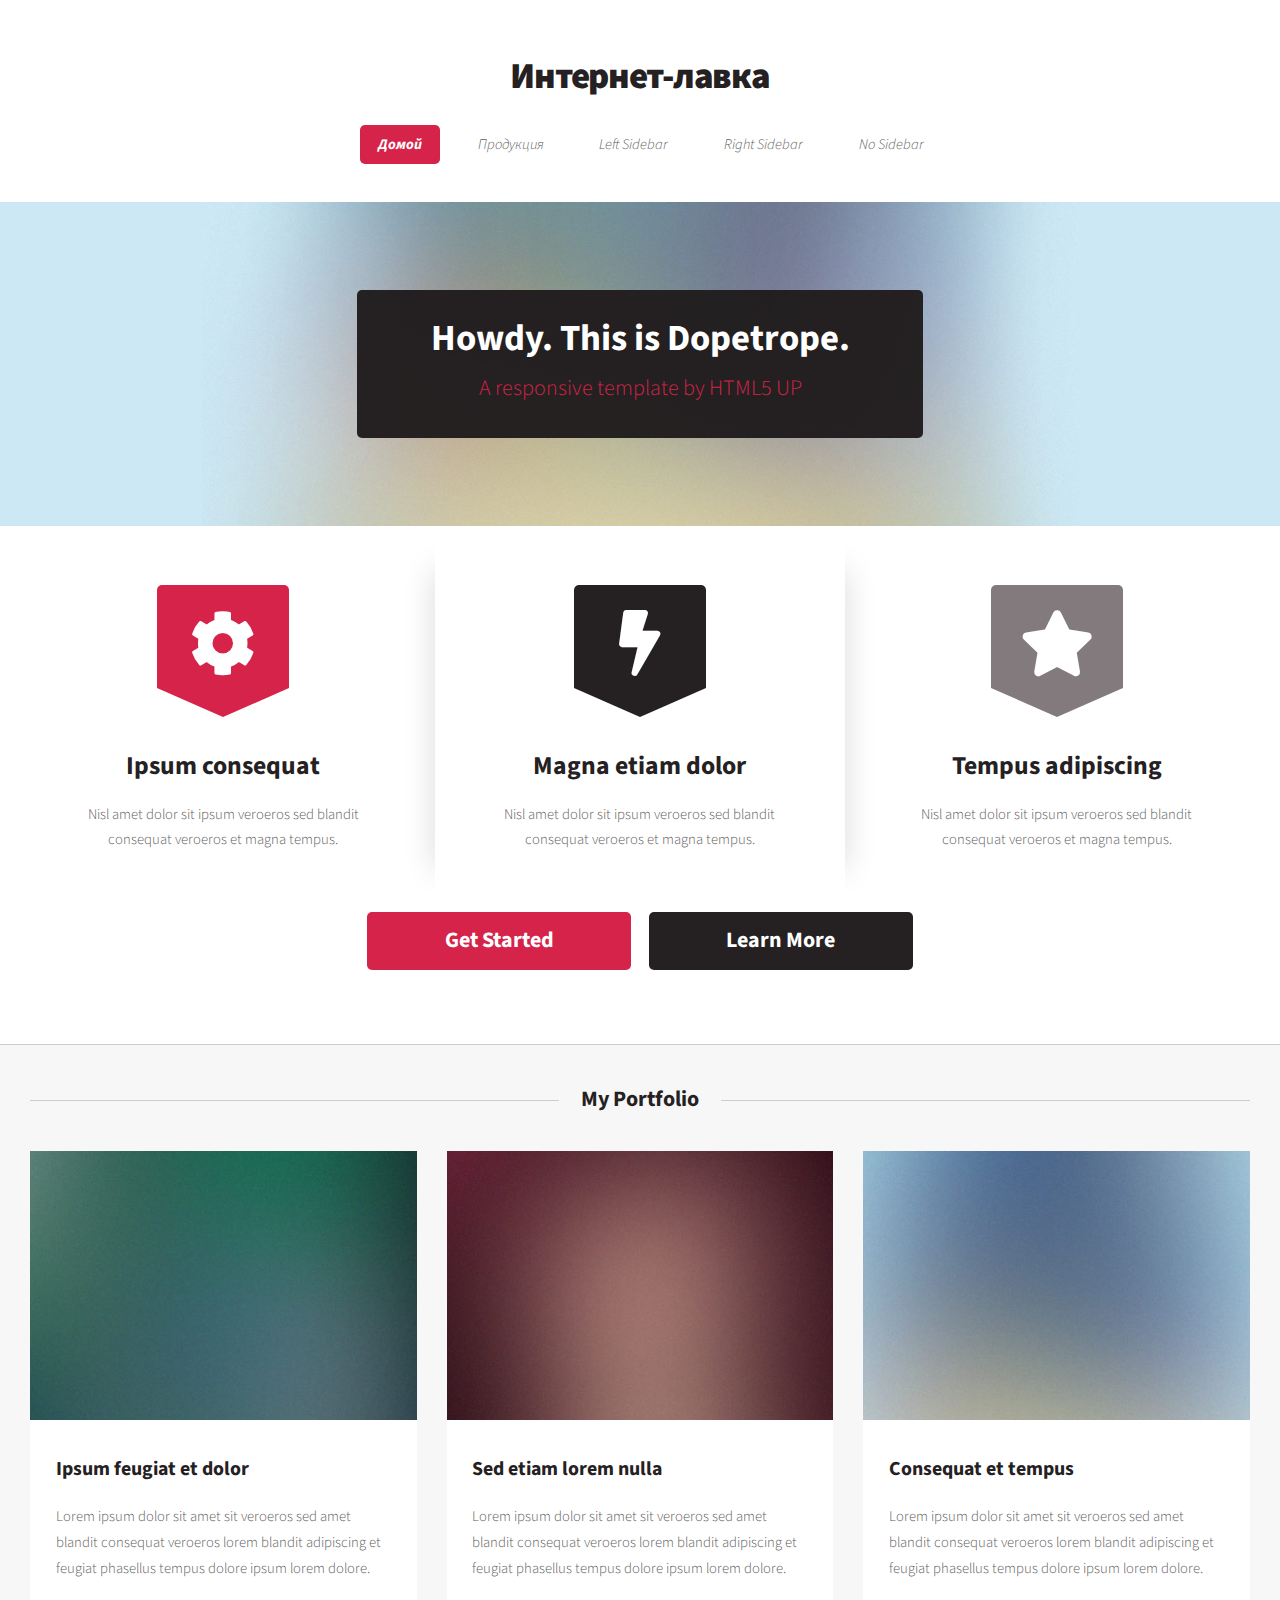
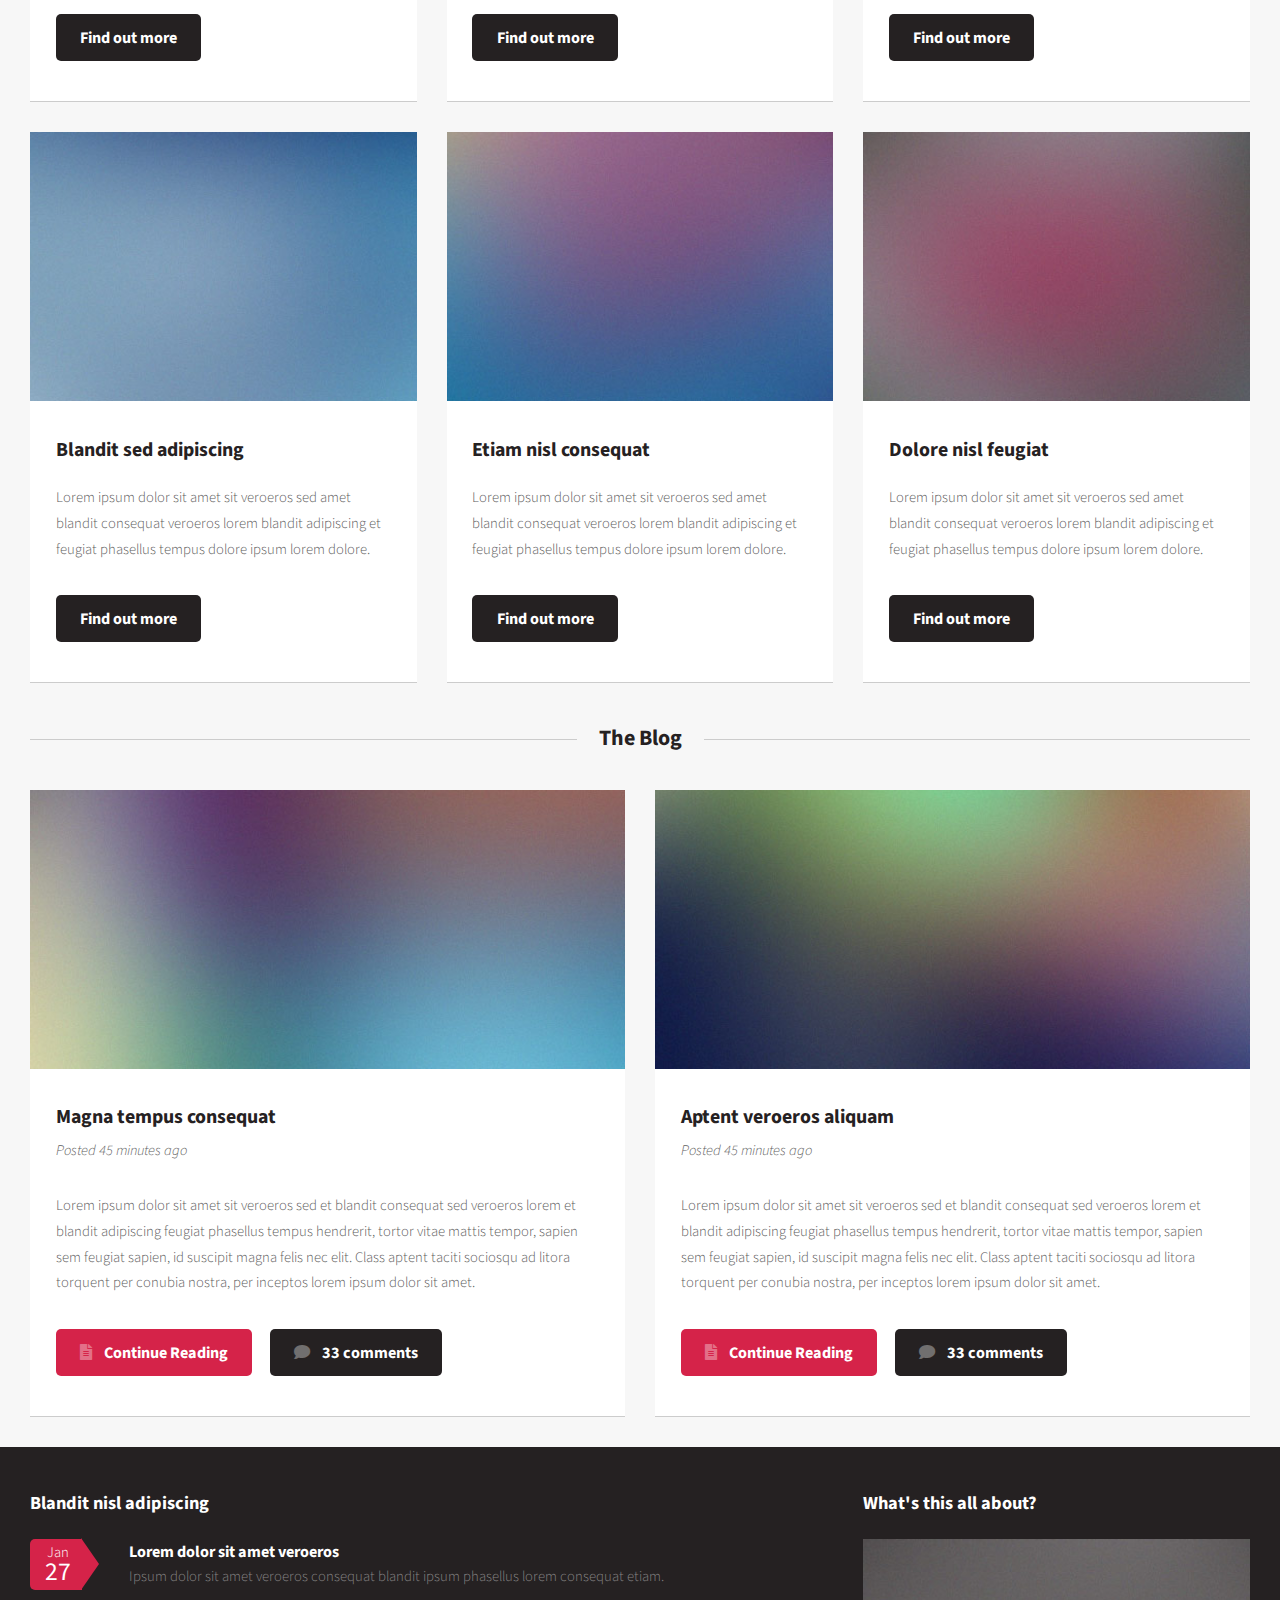
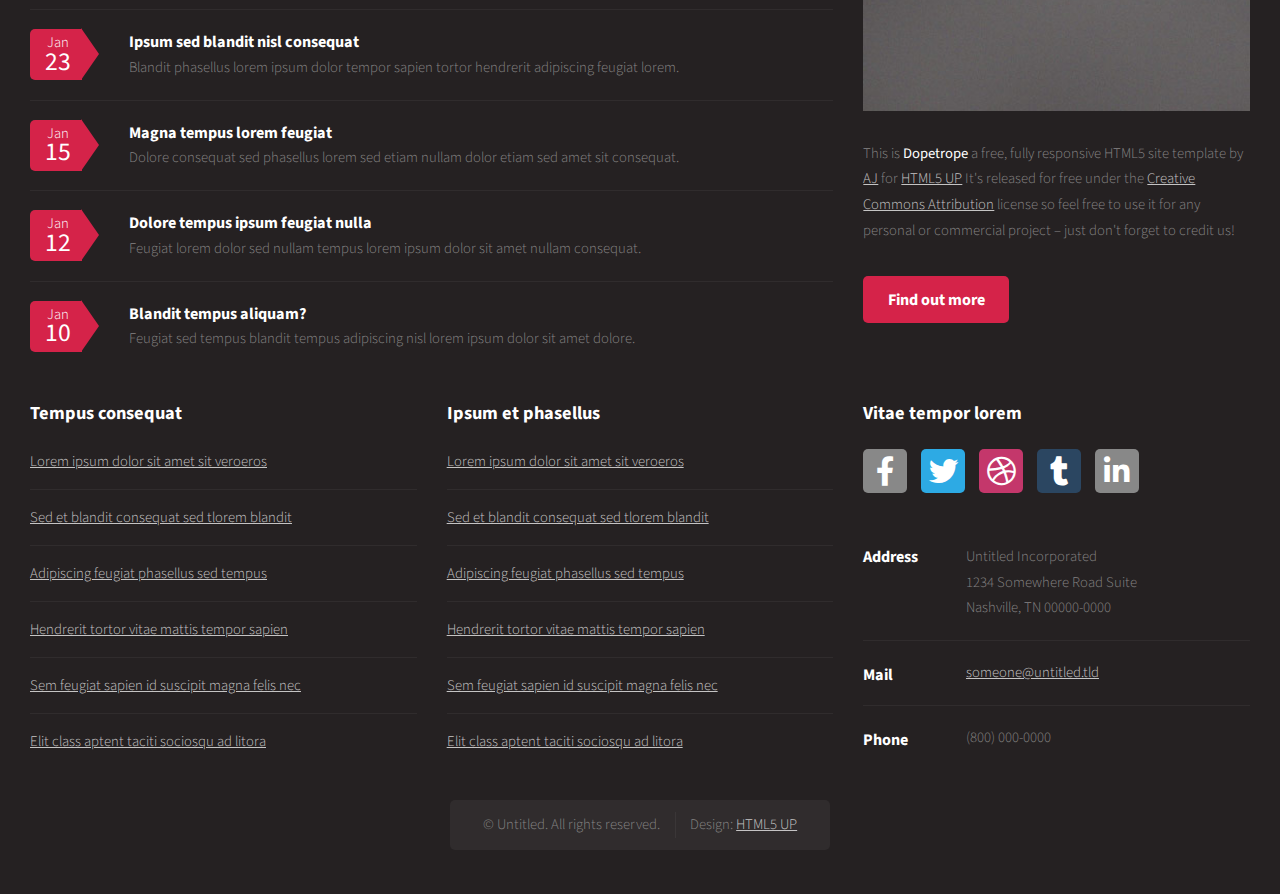
==== commit 6f328238: "редактирование текста" ====
--- a/dopetrope/index.html
+++ b/dopetrope/index.html
@@ -6,7 +6,7 @@
 -->
 <html>
 	<head>
-		<title>Dopetrope by HTML5 UP</title>
+		<title>Интернет-магазин компьютерной техники</title>
 		<meta charset="utf-8" />
 		<meta name="viewport" content="width=device-width, initial-scale=1, user-scalable=no" />
 		<link rel="stylesheet" href="assets/css/main.css" />
@@ -18,18 +18,18 @@
 				<section id="header">
 
 					<!-- Logo -->
-						<h1><a href="index.html">Dopetrope</a></h1>
+						<h1><a href="index.html">Интернет-лавка</a></h1>
 
 					<!-- Nav -->
 						<nav id="nav">
 							<ul>
-								<li class="current"><a href="index.html">Home</a></li>
+								<li class="current"><a href="index.html">Домой</a></li>
 								<li>
-									<a href="#">Dropdown</a>
+									<a href="#">Продукция</a>
 									<ul>
-										<li><a href="#">Lorem ipsum dolor</a></li>
-										<li><a href="#">Magna phasellus</a></li>
-										<li><a href="#">Etiam dolore nisl</a></li>
+										<li><a href="#">Мониторы</a></li>
+										<li><a href="#">Клавиатуры</a></li>
+										<li><a href="#">Блоки питания</a></li>
 										<li>
 											<a href="#">Phasellus consequat</a>
 											<ul>
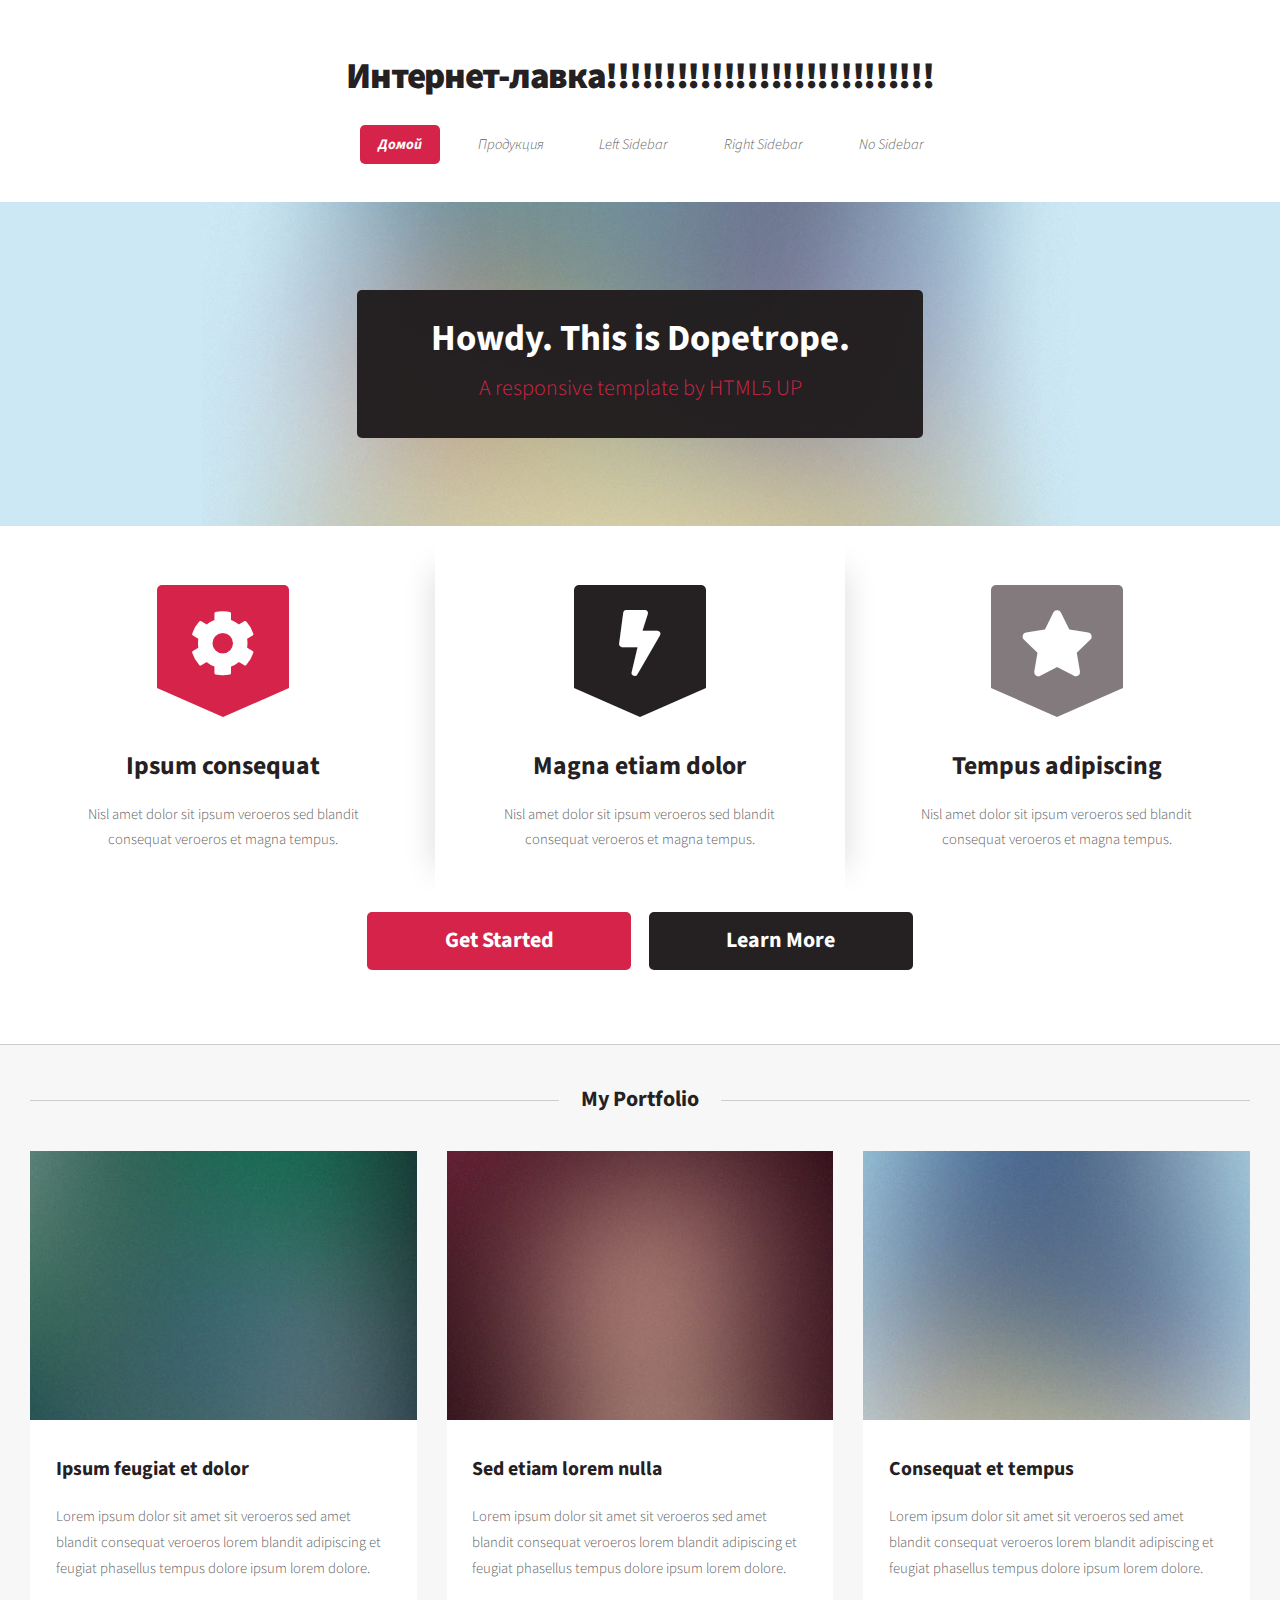
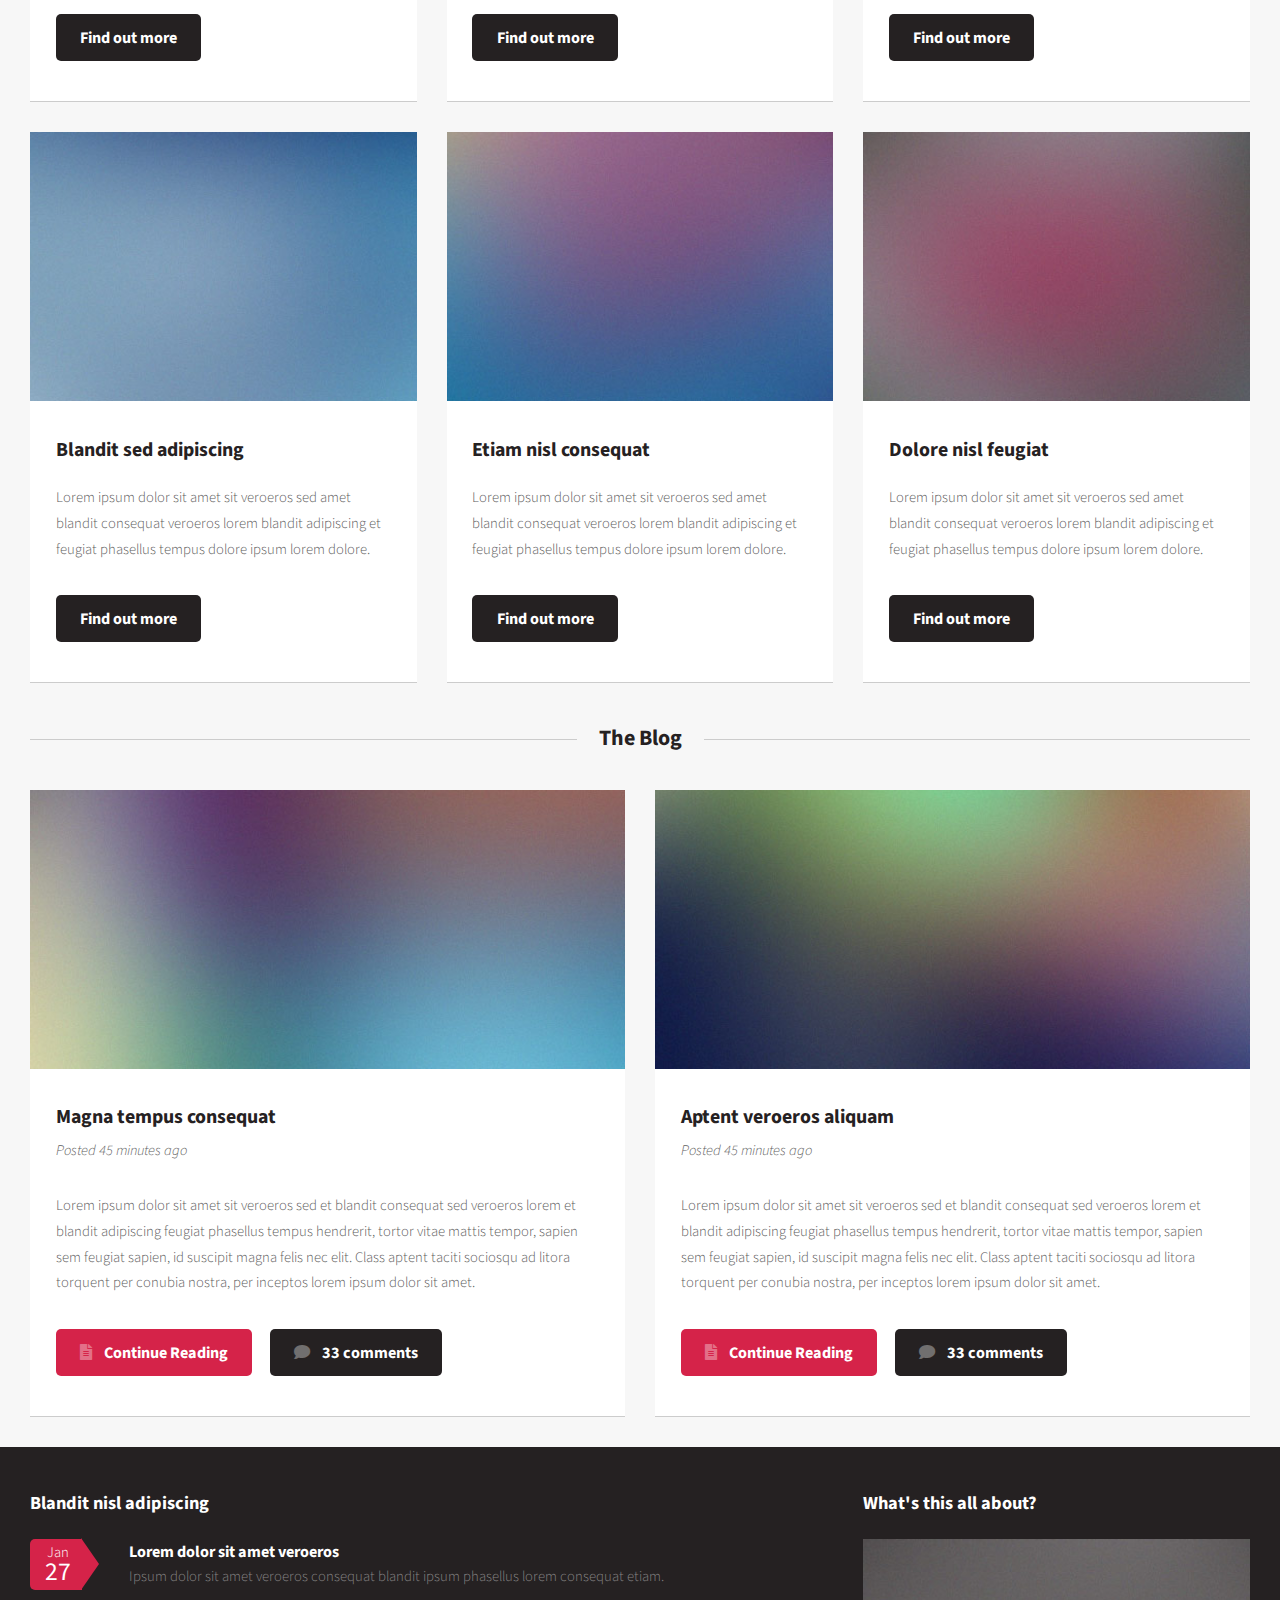
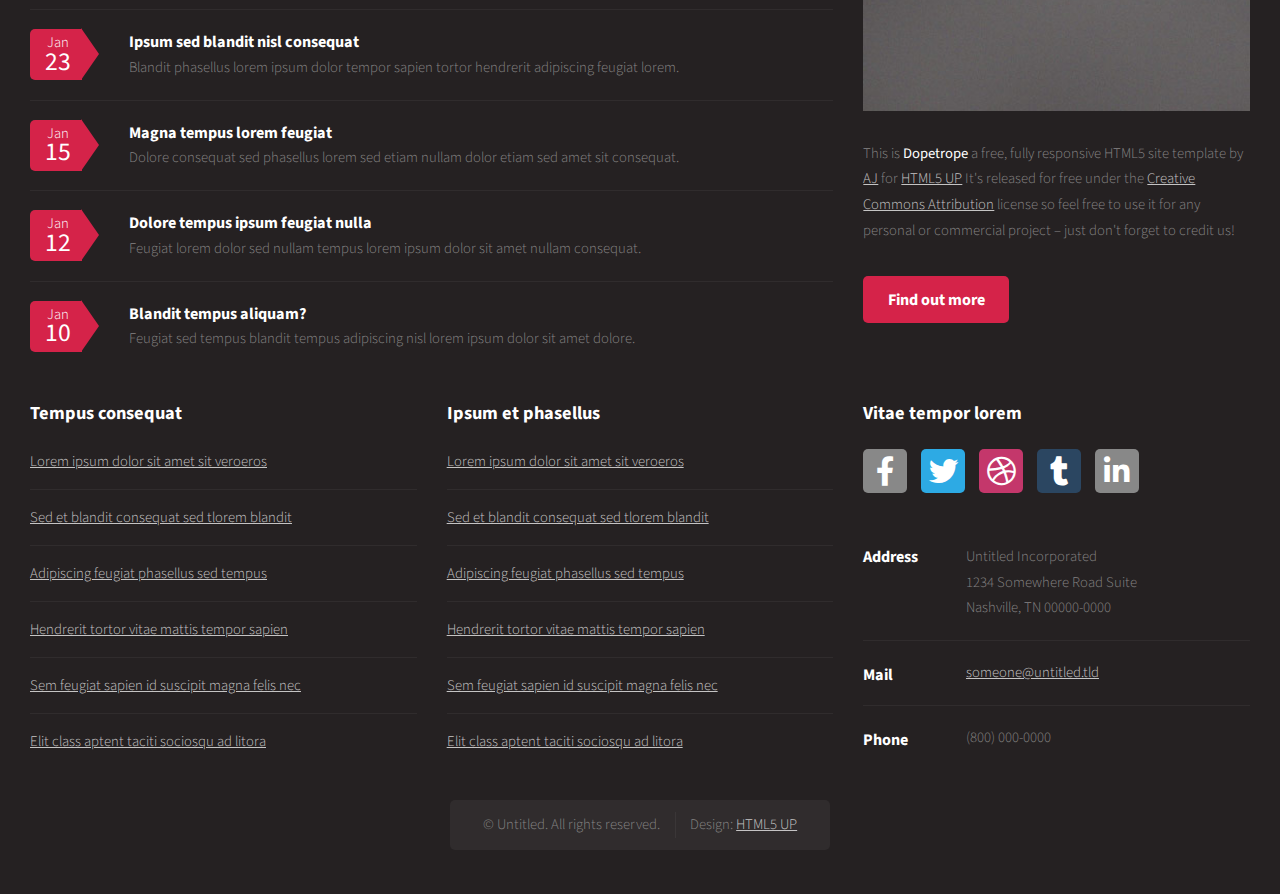
==== commit 008ad338: "Update index.html" ====
--- a/dopetrope/index.html
+++ b/dopetrope/index.html
@@ -1,8 +1,6 @@
 <!DOCTYPE HTML>
 <!--
-	Dopetrope by HTML5 UP
-	html5up.net | @ajlkn
-	Free for personal and commercial use under the CCA 3.0 license (html5up.net/license)
+	Инет-магаз
 -->
 <html>
 	<head>
@@ -18,7 +16,7 @@
 				<section id="header">
 
 					<!-- Logo -->
-						<h1><a href="index.html">Интернет-лавка</a></h1>
+						<h1><a href="index.html">Интернет-лавка!!!!!!!!!!!!!!!!!!!!!!!!!!!!</a></h1>
 
 					<!-- Nav -->
 						<nav id="nav">
@@ -27,7 +25,7 @@
 								<li>
 									<a href="#">Продукция</a>
 									<ul>
-										<li><a href="#">Мониторы</a></li>
+										<li><a href="https://www.instagram.com/seinfeldtv">Мониторы</a></li>
 										<li><a href="#">Клавиатуры</a></li>
 										<li><a href="#">Блоки питания</a></li>
 										<li>
--- a/dopetrope/assets/css/main.css
+++ b/dopetrope/assets/css/main.css
@@ -2,7 +2,7 @@
 @import url("https://fonts.googleapis.com/css?family=Source+Sans+Pro:300,400,700,900,300italic");
 
 /*
-	Dopetrope by HTML5 UP
+	МОЙ магазин
 	html5up.net | @ajlkn
 	Free for personal and commercial use under the CCA 3.0 license (html5up.net/license)
 */
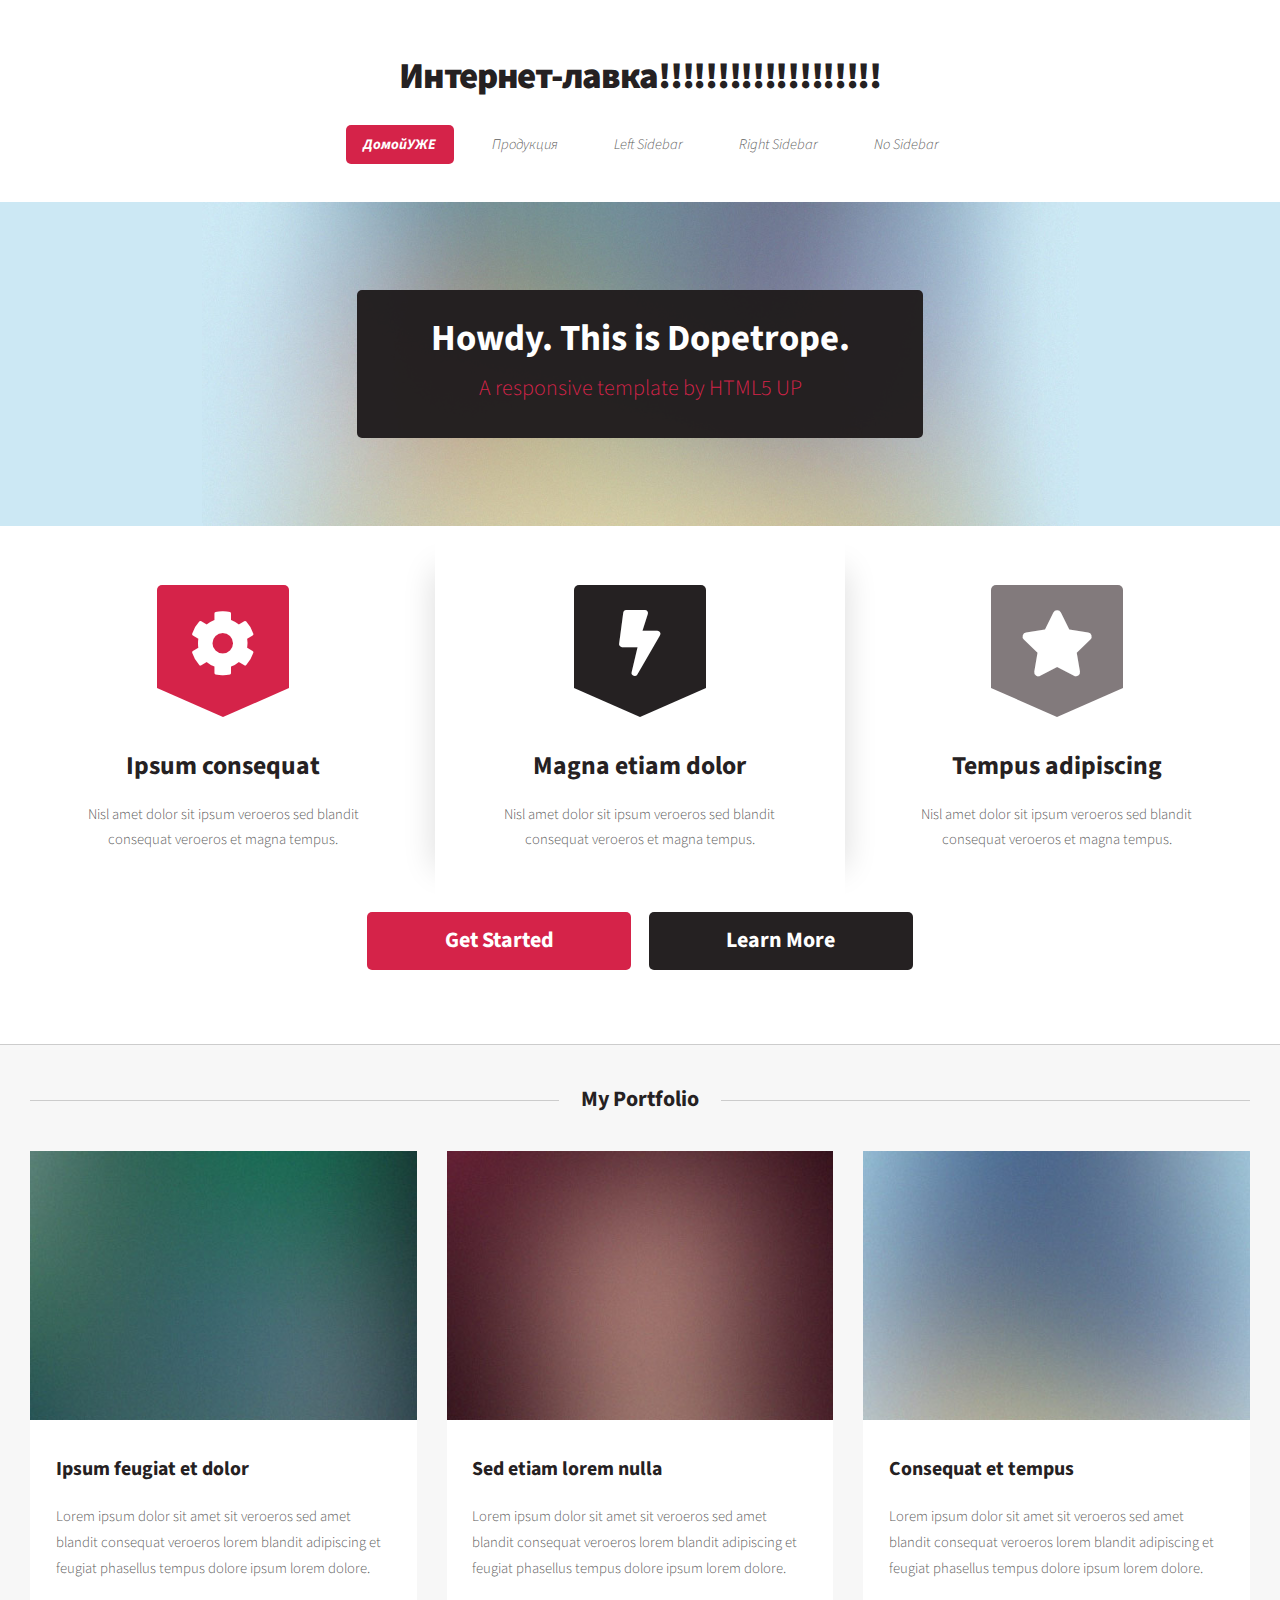
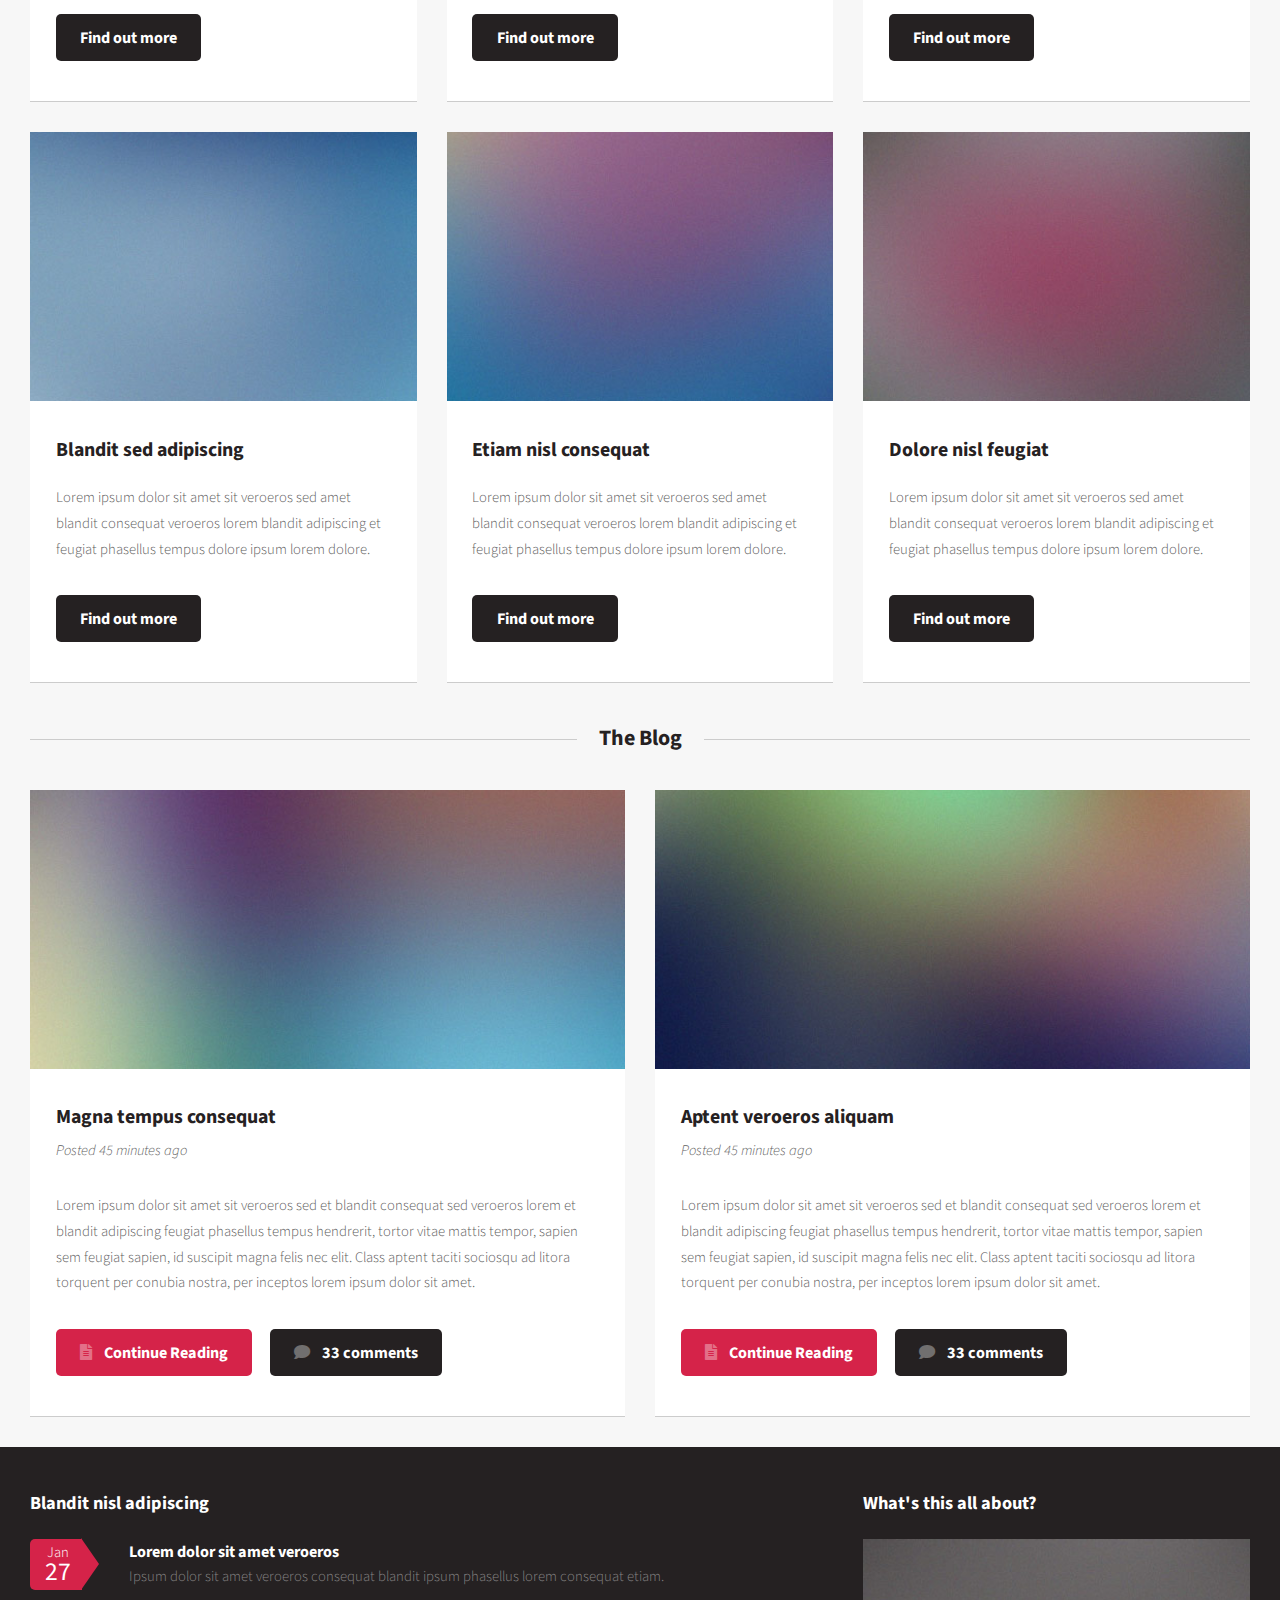
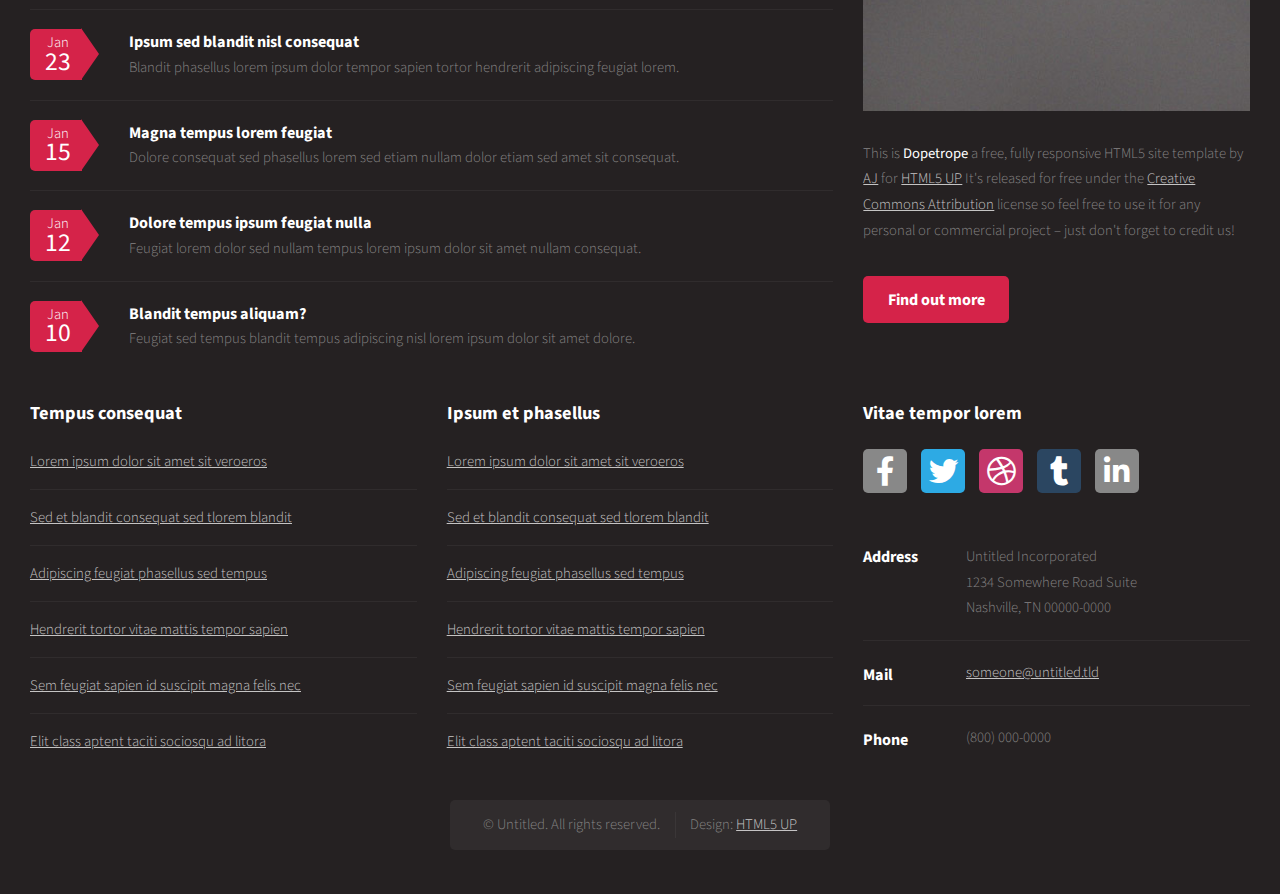
==== commit 4f118213: "новая ветка с восклицательными знаками" ====
--- a/dopetrope/index.html
+++ b/dopetrope/index.html
@@ -16,12 +16,12 @@
 				<section id="header">
 
 					<!-- Logo -->
-						<h1><a href="index.html">Интернет-лавка!!!!!!!!!!!!!!!!!!!!!!!!!!!!</a></h1>
+						<h1><a href="index.html">Интернет-лавка!!!!!!!!!!!!!!!!!!!</a></h1>
 
 					<!-- Nav -->
 						<nav id="nav">
 							<ul>
-								<li class="current"><a href="index.html">Домой</a></li>
+								<li class="current"><a href="index.html">ДомойУЖЕ</a></li>
 								<li>
 									<a href="#">Продукция</a>
 									<ul>
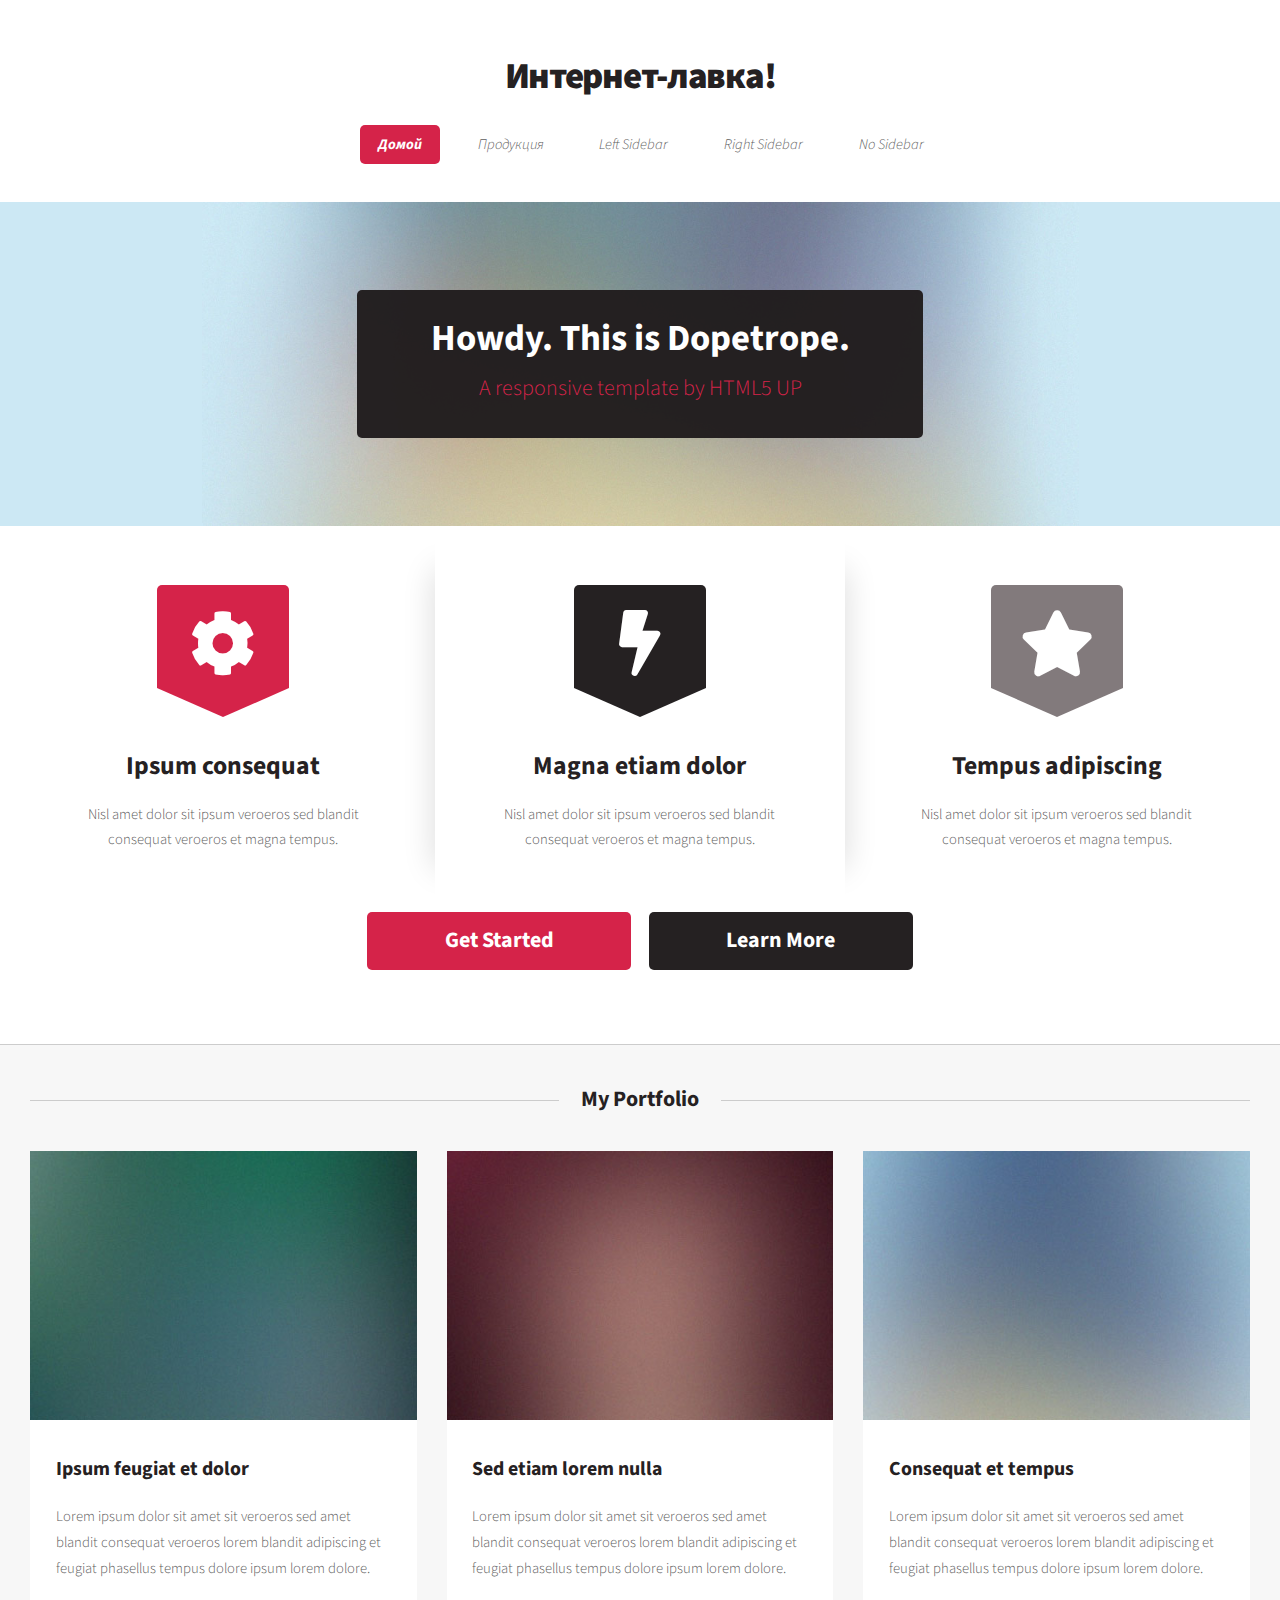
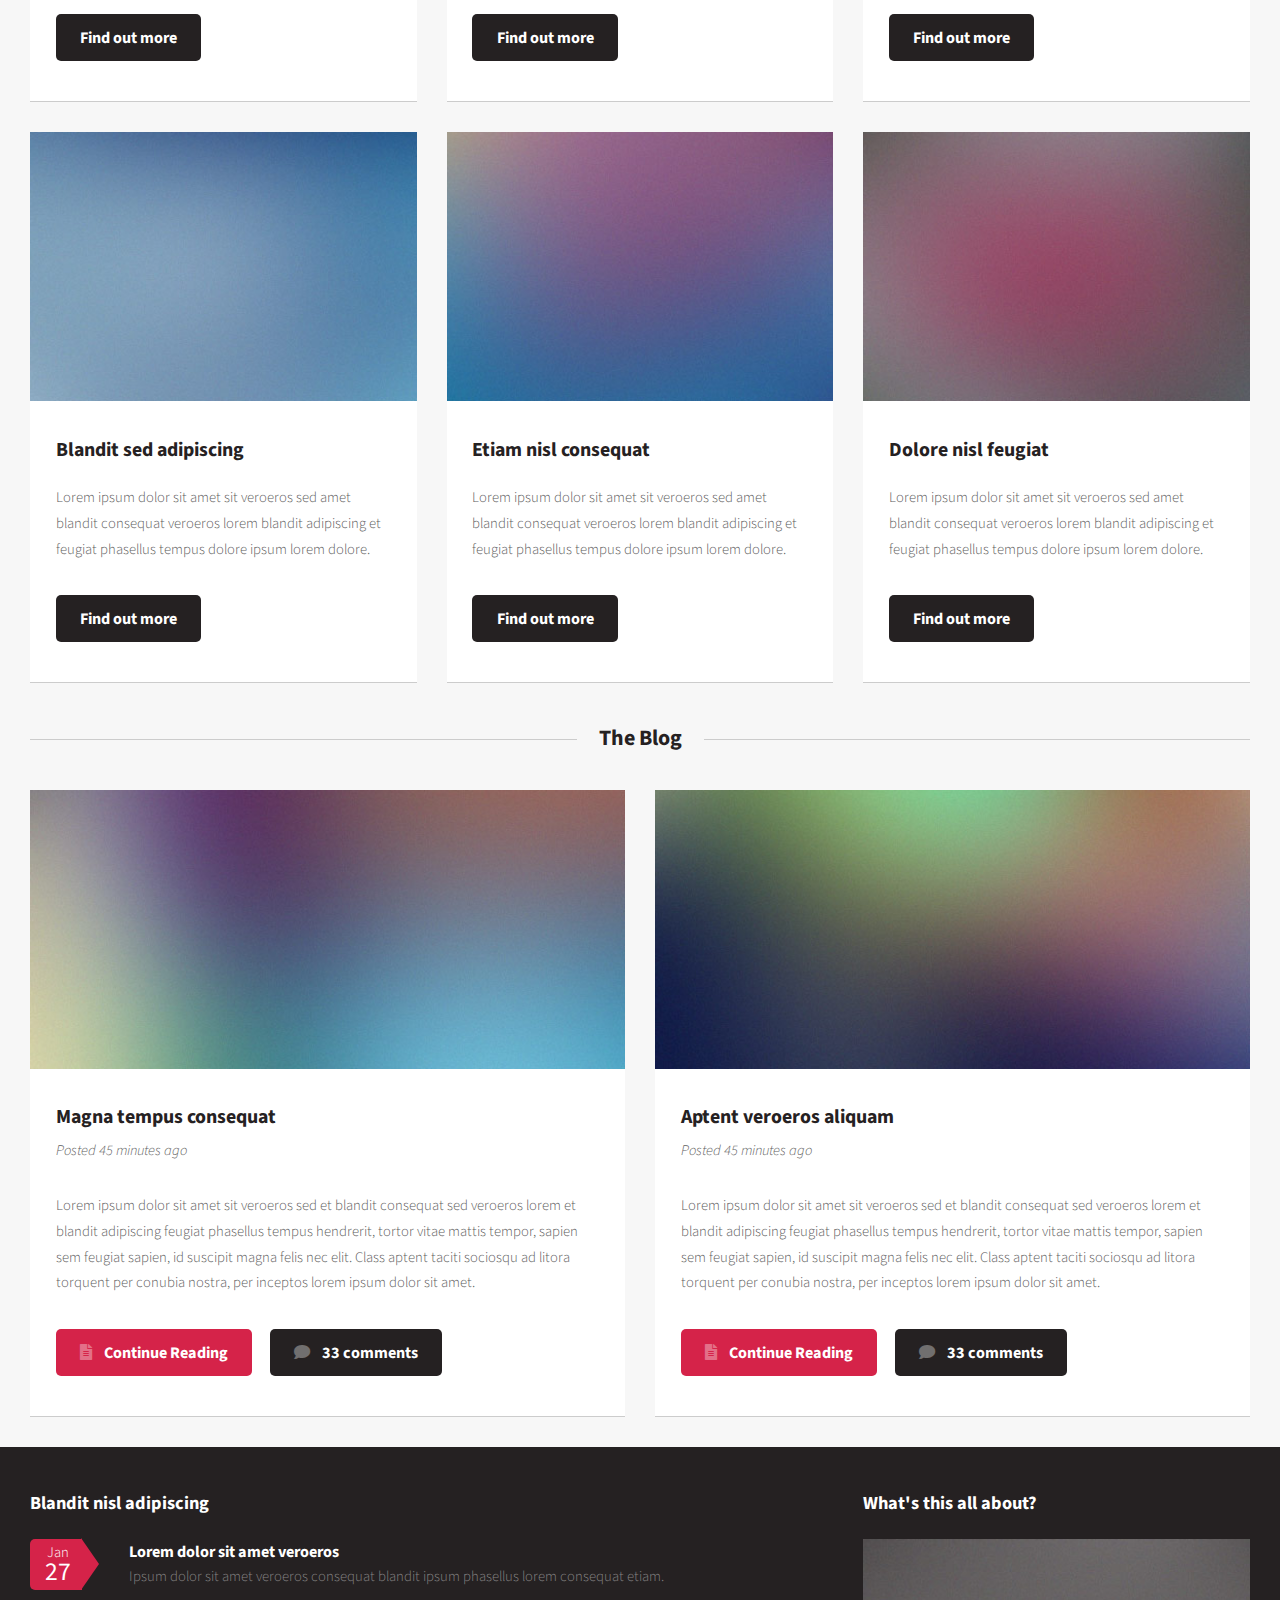
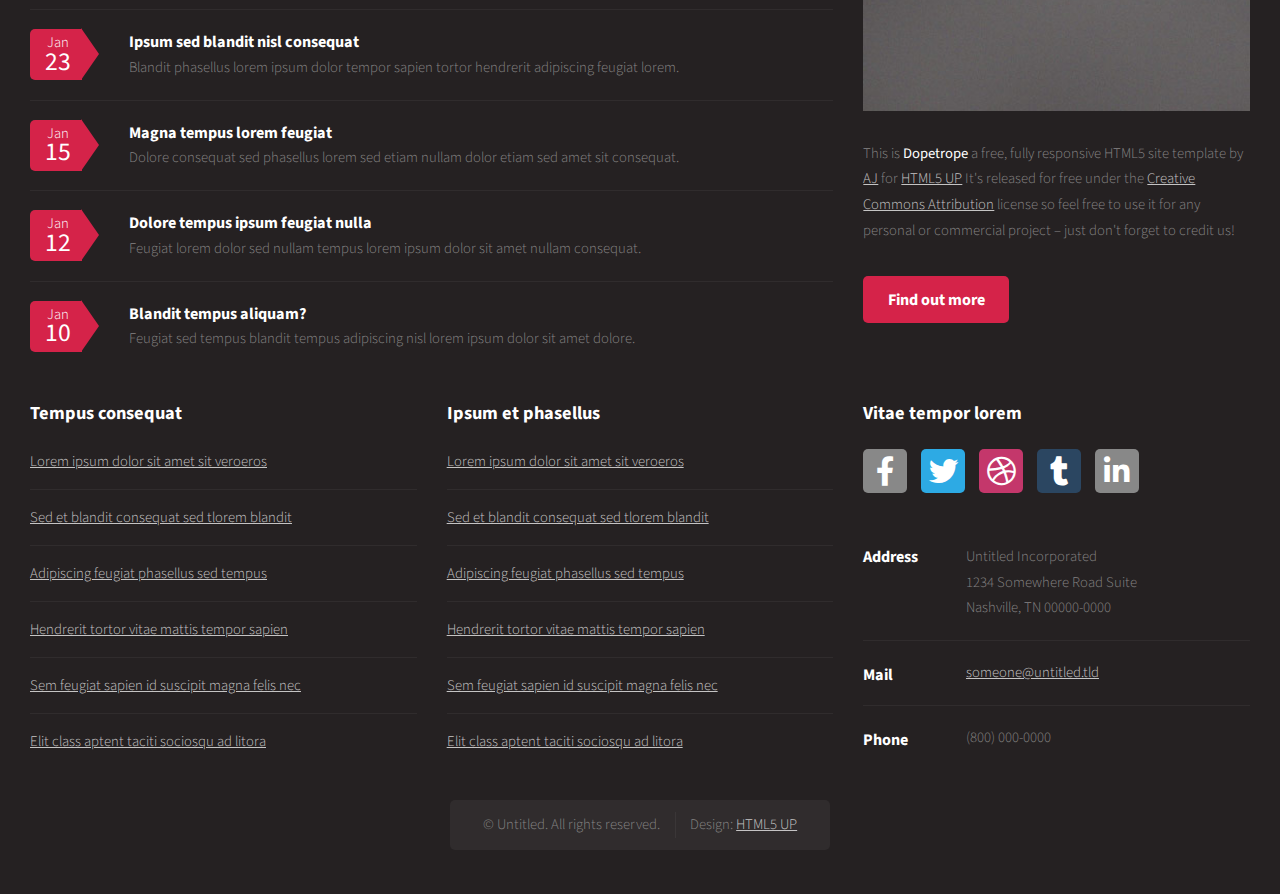
==== commit 747b4d61: "Update index.html" ====
--- a/dopetrope/index.html
+++ b/dopetrope/index.html
@@ -16,12 +16,12 @@
 				<section id="header">
 
 					<!-- Logo -->
-						<h1><a href="index.html">Интернет-лавка!!!!!!!!!!!!!!!!!!!</a></h1>
+						<h1><a href="index.html">Интернет-лавка!</a></h1>
 
 					<!-- Nav -->
 						<nav id="nav">
 							<ul>
-								<li class="current"><a href="index.html">ДомойУЖЕ</a></li>
+								<li class="current"><a href="index.html">Домой</a></li>
 								<li>
 									<a href="#">Продукция</a>
 									<ul>
